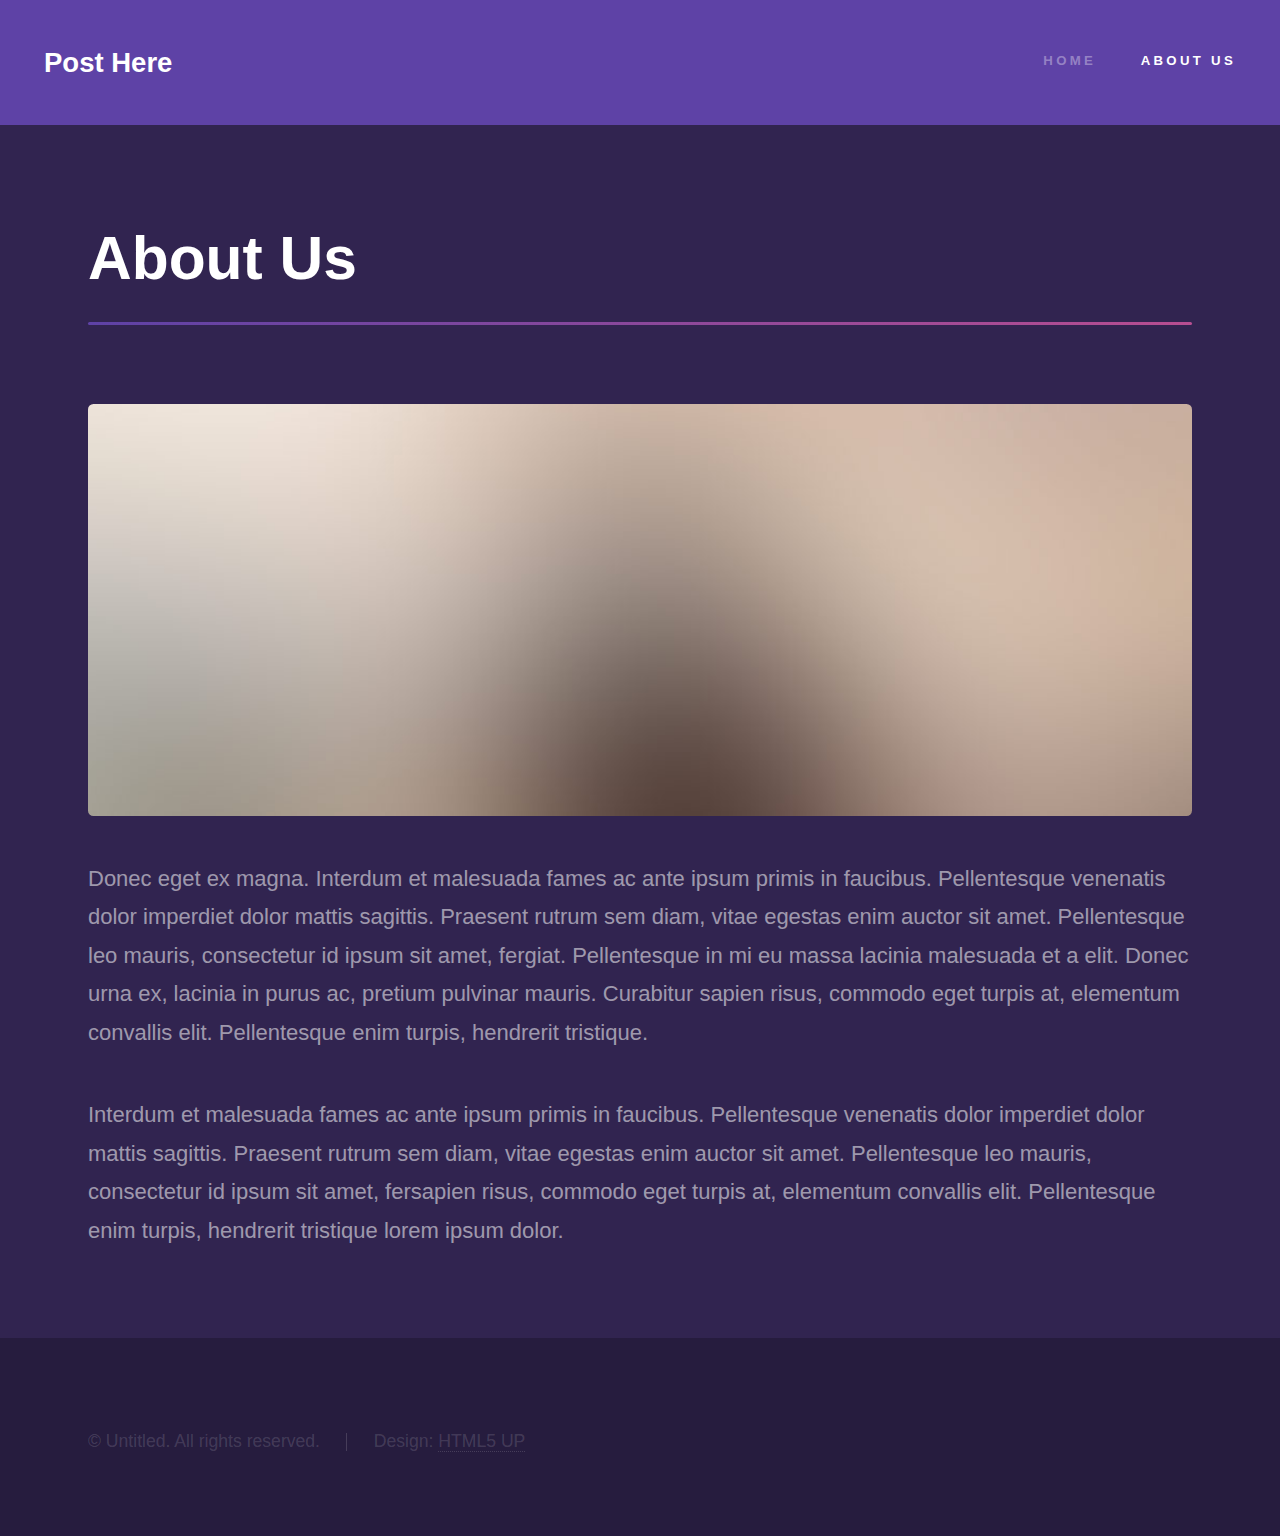
==== about.html @ d8d993b2 "scaffolded home and about pages, added correct media queries to css" ====
<!DOCTYPE HTML>
<!--
	Hyperspace by HTML5 UP
	html5up.net | @ajlkn
	Free for personal and commercial use under the CCA 3.0 license (html5up.net/license)
-->
<html>
	<head>
		<title>Post Here</title>
		<meta charset="utf-8" />
		<meta name="viewport" content="width=device-width, initial-scale=1, user-scalable=no" />
		<link rel="stylesheet" href="assets/css/main.css" />
		<noscript><link rel="stylesheet" href="assets/css/noscript.css" /></noscript>
	</head>
	<body class="is-preload">

		<!-- Header -->
			<header id="header">
				<a href="index.html" class="title">Post Here</a>
				<nav>
					<ul>
						<li><a href="index.html">Home</a></li>
						<li><a href="about.html" class="active">About Us</a></li>
						<!-- <li><a href="elements.html">Elements</a></li> -->
					</ul>
				</nav>
			</header>

		<!-- Wrapper -->
			<div id="wrapper">

				<!-- Main -->
					<section id="main" class="wrapper">
						<div class="inner">
							<h1 class="major">About Us</h1>
							<span class="image fit"><img src="images/pic04.jpg" alt="" /></span>
							<p>Donec eget ex magna. Interdum et malesuada fames ac ante ipsum primis in faucibus. Pellentesque venenatis dolor imperdiet dolor mattis sagittis. Praesent rutrum sem diam, vitae egestas enim auctor sit amet. Pellentesque leo mauris, consectetur id ipsum sit amet, fergiat. Pellentesque in mi eu massa lacinia malesuada et a elit. Donec urna ex, lacinia in purus ac, pretium pulvinar mauris. Curabitur sapien risus, commodo eget turpis at, elementum convallis elit. Pellentesque enim turpis, hendrerit tristique.</p>
							<p>Interdum et malesuada fames ac ante ipsum primis in faucibus. Pellentesque venenatis dolor imperdiet dolor mattis sagittis. Praesent rutrum sem diam, vitae egestas enim auctor sit amet. Pellentesque leo mauris, consectetur id ipsum sit amet, fersapien risus, commodo eget turpis at, elementum convallis elit. Pellentesque enim turpis, hendrerit tristique lorem ipsum dolor.</p>
						</div>
					</section>

			</div>

		<!-- Footer -->
			<footer id="footer" class="wrapper alt">
				<div class="inner">
					<ul class="menu">
						<li>&copy; Untitled. All rights reserved.</li><li>Design: <a href="http://html5up.net">HTML5 UP</a></li>
					</ul>
				</div>
			</footer>

		<!-- Scripts -->
			<script src="assets/js/jquery.min.js"></script>
			<script src="assets/js/jquery.scrollex.min.js"></script>
			<script src="assets/js/jquery.scrolly.min.js"></script>
			<script src="assets/js/browser.min.js"></script>
			<script src="assets/js/breakpoints.min.js"></script>
			<script src="assets/js/util.js"></script>
			<script src="assets/js/main.js"></script>

	</body>
</html>
---- assets/css/main.css ----
@import url(fontawesome-all.min.css);

/*
	Hyperspace by HTML5 UP
	html5up.net | @ajlkn
	Free for personal and commercial use under the CCA 3.0 license (html5up.net/license)
*/

html, body, div, span, applet, object,
iframe, h1, h2, h3, h4, h5, h6, p, blockquote,
pre, a, abbr, acronym, address, big, cite,
code, del, dfn, em, img, ins, kbd, q, s, samp,
small, strike, strong, sub, sup, tt, var, b,
u, i, center, dl, dt, dd, ol, ul, li, fieldset,
form, label, legend, table, caption, tbody,
tfoot, thead, tr, th, td, article, aside,
canvas, details, embed, figure, figcaption,
footer, header, hgroup, menu, nav, output, ruby,
section, summary, time, mark, audio, video {
	margin: 0;
	padding: 0;
	border: 0;
	font-size: 100%;
	font: inherit;
	vertical-align: baseline;}

article, aside, details, figcaption, figure,
footer, header, hgroup, menu, nav, section {
	display: block;}

body {
	line-height: 1;
}

ol, ul {
	list-style: none;
}

blockquote, q {
	quotes: none;
}

	blockquote:before, blockquote:after, q:before, q:after {
		content: '';
		content: none;
	}

table {
	border-collapse: collapse;
	border-spacing: 0;
}

body {
	-webkit-text-size-adjust: none;
}

mark {
	background-color: transparent;
	color: inherit;
}

input::-moz-focus-inner {
	border: 0;
	padding: 0;
}

input, select, textarea {
	-moz-appearance: none;
	-webkit-appearance: none;
	-ms-appearance: none;
	appearance: none;
}

/* Basic */

	@-ms-viewport {
		width: device-width;
	}

	body {
		-ms-overflow-style: scrollbar;
	}

	@media screen and (max-width: 480px) {

		html, body {
			min-width: 320px;
		}

	}

	html {
		box-sizing: border-box;
	}

	*, *:before, *:after {
		box-sizing: inherit;
	}

	body {
		background: #312450;
	}

		body.is-preload *, body.is-preload *:before, body.is-preload *:after {
			-moz-animation: none !important;
			-webkit-animation: none !important;
			-ms-animation: none !important;
			animation: none !important;
			-moz-transition: none !important;
			-webkit-transition: none !important;
			-ms-transition: none !important;
			transition: none !important;
		}

/* Type */

	body, input, select, textarea {
		color: rgba(255, 255, 255, 0.55);
		font-family: Arial, Helvetica, sans-serif;
		font-size: 16.5pt;
		font-weight: normal;
		line-height: 1.75;
	}

		@media screen and (max-width: 1000px) {

			body, input, select, textarea {
				font-size: 13pt;
			}

		}

		/* @media screen and (max-width: 1280px) {

			body, input, select, textarea {
				font-size: 12pt;
			}

		} */

		@media screen and (max-width: 500px) {

			body, input, select, textarea {
				font-size: 11pt;
			}

		}

	a {
		-moz-transition: color 0.2s ease, border-bottom-color 0.2s ease;
		-webkit-transition: color 0.2s ease, border-bottom-color 0.2s ease;
		-ms-transition: color 0.2s ease, border-bottom-color 0.2s ease;
		transition: color 0.2s ease, border-bottom-color 0.2s ease;
		border-bottom: dotted 1px rgba(255, 255, 255, 0.35);
		color: inherit;
		text-decoration: none;
	}

		a:hover {
			border-bottom-color: transparent;
			color: #ffffff;
		}

	strong, b {
		color: #ffffff;
		font-weight: bold;
	}

	em, i {
		font-style: italic;
	}

	p {
		margin: 0 0 2em 0;
	}

	h1, h2, h3, h4, h5, h6 {
		color: #ffffff;
		font-weight: bold;
		line-height: 1.5;
		margin: 0 0 0.5em 0;
	}

		h1 a, h2 a, h3 a, h4 a, h5 a, h6 a {
			color: inherit;
			text-decoration: none;
		}

	h1 {
		font-size: 2.75em;
	}

		h1.major {
			margin: 0 0 1.3em 0;
			position: relative;
			padding-bottom: 0.35em;
		}

			h1.major:after {
				background-image: -moz-linear-gradient(to right, #5e42a6, #b74e91);
				background-image: -webkit-linear-gradient(to right, #5e42a6, #b74e91);
				background-image: -ms-linear-gradient(to right, #5e42a6, #b74e91);
				background-image: linear-gradient(to right, #5e42a6, #b74e91);
				-moz-transition: max-width 0.2s ease;
				-webkit-transition: max-width 0.2s ease;
				-ms-transition: max-width 0.2s ease;
				transition: max-width 0.2s ease;
				border-radius: 0.2em;
				bottom: 0;
				content: '';
				height: 0.05em;
				position: absolute;
				right: 0;
				width: 100%;
			}

	h2 {
		font-size: 1.75em;
	}

	h3 {
		font-size: 1.1em;
	}

	h4 {
		font-size: 1em;
	}

	h5 {
		font-size: 0.8em;
	}

	h6 {
		font-size: 0.6em;
	}

	@media screen and (max-width: 736px) {

		h1 {
			font-size: 2em;
		}

		h2 {
			font-size: 1.25em;
		}

		h3 {
			font-size: 1em;
		}

		h4 {
			font-size: 0.8em;
		}

		h5 {
			font-size: 0.6em;
		}

		h6 {
			font-size: 0.6em;
		}

	}

	sub {
		font-size: 0.8em;
		position: relative;
		top: 0.5em;
	}

	sup {
		font-size: 0.8em;
		position: relative;
		top: -0.5em;
	}

	blockquote {
		border-left: solid 4px rgba(255, 255, 255, 0.15);
		font-style: italic;
		margin: 0 0 2em 0;
		padding: 0.5em 0 0.5em 2em;
	}

	code {
		background: rgba(255, 255, 255, 0.05);
		border-radius: 0.25em;
		border: solid 1px rgba(255, 255, 255, 0.15);
		font-family: "Courier New", monospace;
		font-size: 0.9em;
		margin: 0 0.25em;
		padding: 0.25em 0.65em;
	}

	pre {
		-webkit-overflow-scrolling: touch;
		font-family: "Courier New", monospace;
		font-size: 0.9em;
		margin: 0 0 2em 0;
	}

		pre code {
			display: block;
			line-height: 1.75em;
			padding: 1em 1.5em;
			overflow-x: auto;
		}

	hr {
		border: 0;
		border-bottom: solid 1px rgba(255, 255, 255, 0.15);
		margin: 2em 0;
	}

		hr.major {
			margin: 3em 0;
		}

	.align-left {
		text-align: left;
	}

	.align-center {
		text-align: center;
	}

	.align-right {
		text-align: right;
	}

/* Row */

	.row {
		display: flex;
		flex-wrap: wrap;
		box-sizing: border-box;
		align-items: stretch;
	}

		.row > * {
			box-sizing: border-box;
		}

		.row.gtr-uniform > * > :last-child {
			margin-bottom: 0;
		}

		.row.aln-left {
			justify-content: flex-start;
		}

		.row.aln-center {
			justify-content: center;
		}

		.row.aln-right {
			justify-content: flex-end;
		}

		.row.aln-top {
			align-items: flex-start;
		}

		.row.aln-middle {
			align-items: center;
		}

		.row.aln-bottom {
			align-items: flex-end;
		}

		.row > .imp {
			order: -1;
		}

		.row > .col-1 {
			width: 8.33333%;
		}

		.row > .off-1 {
			margin-left: 8.33333%;
		}

		.row > .col-2 {
			width: 16.66667%;
		}

		.row > .off-2 {
			margin-left: 16.66667%;
		}

		.row > .col-3 {
			width: 25%;
		}

		.row > .off-3 {
			margin-left: 25%;
		}

		.row > .col-4 {
			width: 33.33333%;
		}

		.row > .off-4 {
			margin-left: 33.33333%;
		}

		.row > .col-5 {
			width: 41.66667%;
		}

		.row > .off-5 {
			margin-left: 41.66667%;
		}

		.row > .col-6 {
			width: 50%;
		}

		.row > .off-6 {
			margin-left: 50%;
		}

		.row > .col-7 {
			width: 58.33333%;
		}

		.row > .off-7 {
			margin-left: 58.33333%;
		}

		.row > .col-8 {
			width: 66.66667%;
		}

		.row > .off-8 {
			margin-left: 66.66667%;
		}

		.row > .col-9 {
			width: 75%;
		}

		.row > .off-9 {
			margin-left: 75%;
		}

		.row > .col-10 {
			width: 83.33333%;
		}

		.row > .off-10 {
			margin-left: 83.33333%;
		}

		.row > .col-11 {
			width: 91.66667%;
		}

		.row > .off-11 {
			margin-left: 91.66667%;
		}

		.row > .col-12 {
			width: 100%;
		}

		.row > .off-12 {
			margin-left: 100%;
		}

		.row.gtr-0 {
			margin-top: 0;
			margin-left: 0em;
		}

			.row.gtr-0 > * {
				padding: 0 0 0 0em;
			}

			.row.gtr-0.gtr-uniform {
				margin-top: 0em;
			}

				.row.gtr-0.gtr-uniform > * {
					padding-top: 0em;
				}

		.row.gtr-25 {
			margin-top: 0;
			margin-left: -0.375em;
		}

			.row.gtr-25 > * {
				padding: 0 0 0 0.375em;
			}

			.row.gtr-25.gtr-uniform {
				margin-top: -0.375em;
			}

				.row.gtr-25.gtr-uniform > * {
					padding-top: 0.375em;
				}

		.row.gtr-50 {
			margin-top: 0;
			margin-left: -0.75em;
		}

			.row.gtr-50 > * {
				padding: 0 0 0 0.75em;
			}

			.row.gtr-50.gtr-uniform {
				margin-top: -0.75em;
			}

				.row.gtr-50.gtr-uniform > * {
					padding-top: 0.75em;
				}

		.row {
			margin-top: 0;
			margin-left: -1.5em;
		}

			.row > * {
				padding: 0 0 0 1.5em;
			}

			.row.gtr-uniform {
				margin-top: -1.5em;
			}

				.row.gtr-uniform > * {
					padding-top: 1.5em;
				}

		.row.gtr-150 {
			margin-top: 0;
			margin-left: -2.25em;
		}

			.row.gtr-150 > * {
				padding: 0 0 0 2.25em;
			}

			.row.gtr-150.gtr-uniform {
				margin-top: -2.25em;
			}

				.row.gtr-150.gtr-uniform > * {
					padding-top: 2.25em;
				}

		.row.gtr-200 {
			margin-top: 0;
			margin-left: -3em;
		}

			.row.gtr-200 > * {
				padding: 0 0 0 3em;
			}

			.row.gtr-200.gtr-uniform {
				margin-top: -3em;
			}

				.row.gtr-200.gtr-uniform > * {
					padding-top: 3em;
				}

		@media screen and (max-width: 1680px) {

			.row {
				display: flex;
				flex-wrap: wrap;
				box-sizing: border-box;
				align-items: stretch;
			}

				.row > * {
					box-sizing: border-box;
				}

				.row.gtr-uniform > * > :last-child {
					margin-bottom: 0;
				}

				.row.aln-left {
					justify-content: flex-start;
				}

				.row.aln-center {
					justify-content: center;
				}

				.row.aln-right {
					justify-content: flex-end;
				}

				.row.aln-top {
					align-items: flex-start;
				}

				.row.aln-middle {
					align-items: center;
				}

				.row.aln-bottom {
					align-items: flex-end;
				}

				.row > .imp-xlarge {
					order: -1;
				}

				.row > .col-1-xlarge {
					width: 8.33333%;
				}

				.row > .off-1-xlarge {
					margin-left: 8.33333%;
				}

				.row > .col-2-xlarge {
					width: 16.66667%;
				}

				.row > .off-2-xlarge {
					margin-left: 16.66667%;
				}

				.row > .col-3-xlarge {
					width: 25%;
				}

				.row > .off-3-xlarge {
					margin-left: 25%;
				}

				.row > .col-4-xlarge {
					width: 33.33333%;
				}

				.row > .off-4-xlarge {
					margin-left: 33.33333%;
				}

				.row > .col-5-xlarge {
					width: 41.66667%;
				}

				.row > .off-5-xlarge {
					margin-left: 41.66667%;
				}

				.row > .col-6-xlarge {
					width: 50%;
				}

				.row > .off-6-xlarge {
					margin-left: 50%;
				}

				.row > .col-7-xlarge {
					width: 58.33333%;
				}

				.row > .off-7-xlarge {
					margin-left: 58.33333%;
				}

				.row > .col-8-xlarge {
					width: 66.66667%;
				}

				.row > .off-8-xlarge {
					margin-left: 66.66667%;
				}

				.row > .col-9-xlarge {
					width: 75%;
				}

				.row > .off-9-xlarge {
					margin-left: 75%;
				}

				.row > .col-10-xlarge {
					width: 83.33333%;
				}

				.row > .off-10-xlarge {
					margin-left: 83.33333%;
				}

				.row > .col-11-xlarge {
					width: 91.66667%;
				}

				.row > .off-11-xlarge {
					margin-left: 91.66667%;
				}

				.row > .col-12-xlarge {
					width: 100%;
				}

				.row > .off-12-xlarge {
					margin-left: 100%;
				}

				.row.gtr-0 {
					margin-top: 0;
					margin-left: 0em;
				}

					.row.gtr-0 > * {
						padding: 0 0 0 0em;
					}

					.row.gtr-0.gtr-uniform {
						margin-top: 0em;
					}

						.row.gtr-0.gtr-uniform > * {
							padding-top: 0em;
						}

				.row.gtr-25 {
					margin-top: 0;
					margin-left: -0.375em;
				}

					.row.gtr-25 > * {
						padding: 0 0 0 0.375em;
					}

					.row.gtr-25.gtr-uniform {
						margin-top: -0.375em;
					}

						.row.gtr-25.gtr-uniform > * {
							padding-top: 0.375em;
						}

				.row.gtr-50 {
					margin-top: 0;
					margin-left: -0.75em;
				}

					.row.gtr-50 > * {
						padding: 0 0 0 0.75em;
					}

					.row.gtr-50.gtr-uniform {
						margin-top: -0.75em;
					}

						.row.gtr-50.gtr-uniform > * {
							padding-top: 0.75em;
						}

				.row {
					margin-top: 0;
					margin-left: -1.5em;
				}

					.row > * {
						padding: 0 0 0 1.5em;
					}

					.row.gtr-uniform {
						margin-top: -1.5em;
					}

						.row.gtr-uniform > * {
							padding-top: 1.5em;
						}

				.row.gtr-150 {
					margin-top: 0;
					margin-left: -2.25em;
				}

					.row.gtr-150 > * {
						padding: 0 0 0 2.25em;
					}

					.row.gtr-150.gtr-uniform {
						margin-top: -2.25em;
					}

						.row.gtr-150.gtr-uniform > * {
							padding-top: 2.25em;
						}

				.row.gtr-200 {
					margin-top: 0;
					margin-left: -3em;
				}

					.row.gtr-200 > * {
						padding: 0 0 0 3em;
					}

					.row.gtr-200.gtr-uniform {
						margin-top: -3em;
					}

						.row.gtr-200.gtr-uniform > * {
							padding-top: 3em;
						}

		}

		@media screen and (max-width: 1280px) {

			.row {
				display: flex;
				flex-wrap: wrap;
				box-sizing: border-box;
				align-items: stretch;
			}

				.row > * {
					box-sizing: border-box;
				}

				.row.gtr-uniform > * > :last-child {
					margin-bottom: 0;
				}

				.row.aln-left {
					justify-content: flex-start;
				}

				.row.aln-center {
					justify-content: center;
				}

				.row.aln-right {
					justify-content: flex-end;
				}

				.row.aln-top {
					align-items: flex-start;
				}

				.row.aln-middle {
					align-items: center;
				}

				.row.aln-bottom {
					align-items: flex-end;
				}

				.row > .imp-large {
					order: -1;
				}

				.row > .col-1-large {
					width: 8.33333%;
				}

				.row > .off-1-large {
					margin-left: 8.33333%;
				}

				.row > .col-2-large {
					width: 16.66667%;
				}

				.row > .off-2-large {
					margin-left: 16.66667%;
				}

				.row > .col-3-large {
					width: 25%;
				}

				.row > .off-3-large {
					margin-left: 25%;
				}

				.row > .col-4-large {
					width: 33.33333%;
				}

				.row > .off-4-large {
					margin-left: 33.33333%;
				}

				.row > .col-5-large {
					width: 41.66667%;
				}

				.row > .off-5-large {
					margin-left: 41.66667%;
				}

				.row > .col-6-large {
					width: 50%;
				}

				.row > .off-6-large {
					margin-left: 50%;
				}

				.row > .col-7-large {
					width: 58.33333%;
				}

				.row > .off-7-large {
					margin-left: 58.33333%;
				}

				.row > .col-8-large {
					width: 66.66667%;
				}

				.row > .off-8-large {
					margin-left: 66.66667%;
				}

				.row > .col-9-large {
					width: 75%;
				}

				.row > .off-9-large {
					margin-left: 75%;
				}

				.row > .col-10-large {
					width: 83.33333%;
				}

				.row > .off-10-large {
					margin-left: 83.33333%;
				}

				.row > .col-11-large {
					width: 91.66667%;
				}

				.row > .off-11-large {
					margin-left: 91.66667%;
				}

				.row > .col-12-large {
					width: 100%;
				}

				.row > .off-12-large {
					margin-left: 100%;
				}

				.row.gtr-0 {
					margin-top: 0;
					margin-left: 0em;
				}

					.row.gtr-0 > * {
						padding: 0 0 0 0em;
					}

					.row.gtr-0.gtr-uniform {
						margin-top: 0em;
					}

						.row.gtr-0.gtr-uniform > * {
							padding-top: 0em;
						}

				.row.gtr-25 {
					margin-top: 0;
					margin-left: -0.375em;
				}

					.row.gtr-25 > * {
						padding: 0 0 0 0.375em;
					}

					.row.gtr-25.gtr-uniform {
						margin-top: -0.375em;
					}

						.row.gtr-25.gtr-uniform > * {
							padding-top: 0.375em;
						}

				.row.gtr-50 {
					margin-top: 0;
					margin-left: -0.75em;
				}

					.row.gtr-50 > * {
						padding: 0 0 0 0.75em;
					}

					.row.gtr-50.gtr-uniform {
						margin-top: -0.75em;
					}

						.row.gtr-50.gtr-uniform > * {
							padding-top: 0.75em;
						}

				.row {
					margin-top: 0;
					margin-left: -1.5em;
				}

					.row > * {
						padding: 0 0 0 1.5em;
					}

					.row.gtr-uniform {
						margin-top: -1.5em;
					}

						.row.gtr-uniform > * {
							padding-top: 1.5em;
						}

				.row.gtr-150 {
					margin-top: 0;
					margin-left: -2.25em;
				}

					.row.gtr-150 > * {
						padding: 0 0 0 2.25em;
					}

					.row.gtr-150.gtr-uniform {
						margin-top: -2.25em;
					}

						.row.gtr-150.gtr-uniform > * {
							padding-top: 2.25em;
						}

				.row.gtr-200 {
					margin-top: 0;
					margin-left: -3em;
				}

					.row.gtr-200 > * {
						padding: 0 0 0 3em;
					}

					.row.gtr-200.gtr-uniform {
						margin-top: -3em;
					}

						.row.gtr-200.gtr-uniform > * {
							padding-top: 3em;
						}

		}

		@media screen and (max-width: 980px) {

			.row {
				display: flex;
				flex-wrap: wrap;
				box-sizing: border-box;
				align-items: stretch;
			}

				.row > * {
					box-sizing: border-box;
				}

				.row.gtr-uniform > * > :last-child {
					margin-bottom: 0;
				}

				.row.aln-left {
					justify-content: flex-start;
				}

				.row.aln-center {
					justify-content: center;
				}

				.row.aln-right {
					justify-content: flex-end;
				}

				.row.aln-top {
					align-items: flex-start;
				}

				.row.aln-middle {
					align-items: center;
				}

				.row.aln-bottom {
					align-items: flex-end;
				}

				.row > .imp-medium {
					order: -1;
				}

				.row > .col-1-medium {
					width: 8.33333%;
				}

				.row > .off-1-medium {
					margin-left: 8.33333%;
				}

				.row > .col-2-medium {
					width: 16.66667%;
				}

				.row > .off-2-medium {
					margin-left: 16.66667%;
				}

				.row > .col-3-medium {
					width: 25%;
				}

				.row > .off-3-medium {
					margin-left: 25%;
				}

				.row > .col-4-medium {
					width: 33.33333%;
				}

				.row > .off-4-medium {
					margin-left: 33.33333%;
				}

				.row > .col-5-medium {
					width: 41.66667%;
				}

				.row > .off-5-medium {
					margin-left: 41.66667%;
				}

				.row > .col-6-medium {
					width: 50%;
				}

				.row > .off-6-medium {
					margin-left: 50%;
				}

				.row > .col-7-medium {
					width: 58.33333%;
				}

				.row > .off-7-medium {
					margin-left: 58.33333%;
				}

				.row > .col-8-medium {
					width: 66.66667%;
				}

				.row > .off-8-medium {
					margin-left: 66.66667%;
				}

				.row > .col-9-medium {
					width: 75%;
				}

				.row > .off-9-medium {
					margin-left: 75%;
				}

				.row > .col-10-medium {
					width: 83.33333%;
				}

				.row > .off-10-medium {
					margin-left: 83.33333%;
				}

				.row > .col-11-medium {
					width: 91.66667%;
				}

				.row > .off-11-medium {
					margin-left: 91.66667%;
				}

				.row > .col-12-medium {
					width: 100%;
				}

				.row > .off-12-medium {
					margin-left: 100%;
				}

				.row.gtr-0 {
					margin-top: 0;
					margin-left: 0em;
				}

					.row.gtr-0 > * {
						padding: 0 0 0 0em;
					}

					.row.gtr-0.gtr-uniform {
						margin-top: 0em;
					}

						.row.gtr-0.gtr-uniform > * {
							padding-top: 0em;
						}

				.row.gtr-25 {
					margin-top: 0;
					margin-left: -0.375em;
				}

					.row.gtr-25 > * {
						padding: 0 0 0 0.375em;
					}

					.row.gtr-25.gtr-uniform {
						margin-top: -0.375em;
					}

						.row.gtr-25.gtr-uniform > * {
							padding-top: 0.375em;
						}

				.row.gtr-50 {
					margin-top: 0;
					margin-left: -0.75em;
				}

					.row.gtr-50 > * {
						padding: 0 0 0 0.75em;
					}

					.row.gtr-50.gtr-uniform {
						margin-top: -0.75em;
					}

						.row.gtr-50.gtr-uniform > * {
							padding-top: 0.75em;
						}

				.row {
					margin-top: 0;
					margin-left: -1.5em;
				}

					.row > * {
						padding: 0 0 0 1.5em;
					}

					.row.gtr-uniform {
						margin-top: -1.5em;
					}

						.row.gtr-uniform > * {
							padding-top: 1.5em;
						}

				.row.gtr-150 {
					margin-top: 0;
					margin-left: -2.25em;
				}

					.row.gtr-150 > * {
						padding: 0 0 0 2.25em;
					}

					.row.gtr-150.gtr-uniform {
						margin-top: -2.25em;
					}

						.row.gtr-150.gtr-uniform > * {
							padding-top: 2.25em;
						}

				.row.gtr-200 {
					margin-top: 0;
					margin-left: -3em;
				}

					.row.gtr-200 > * {
						padding: 0 0 0 3em;
					}

					.row.gtr-200.gtr-uniform {
						margin-top: -3em;
					}

						.row.gtr-200.gtr-uniform > * {
							padding-top: 3em;
						}

		}

		@media screen and (max-width: 736px) {

			.row {
				display: flex;
				flex-wrap: wrap;
				box-sizing: border-box;
				align-items: stretch;
			}

				.row > * {
					box-sizing: border-box;
				}

				.row.gtr-uniform > * > :last-child {
					margin-bottom: 0;
				}

				.row.aln-left {
					justify-content: flex-start;
				}

				.row.aln-center {
					justify-content: center;
				}

				.row.aln-right {
					justify-content: flex-end;
				}

				.row.aln-top {
					align-items: flex-start;
				}

				.row.aln-middle {
					align-items: center;
				}

				.row.aln-bottom {
					align-items: flex-end;
				}

				.row > .imp-small {
					order: -1;
				}

				.row > .col-1-small {
					width: 8.33333%;
				}

				.row > .off-1-small {
					margin-left: 8.33333%;
				}

				.row > .col-2-small {
					width: 16.66667%;
				}

				.row > .off-2-small {
					margin-left: 16.66667%;
				}

				.row > .col-3-small {
					width: 25%;
				}

				.row > .off-3-small {
					margin-left: 25%;
				}

				.row > .col-4-small {
					width: 33.33333%;
				}

				.row > .off-4-small {
					margin-left: 33.33333%;
				}

				.row > .col-5-small {
					width: 41.66667%;
				}

				.row > .off-5-small {
					margin-left: 41.66667%;
				}

				.row > .col-6-small {
					width: 50%;
				}

				.row > .off-6-small {
					margin-left: 50%;
				}

				.row > .col-7-small {
					width: 58.33333%;
				}

				.row > .off-7-small {
					margin-left: 58.33333%;
				}

				.row > .col-8-small {
					width: 66.66667%;
				}

				.row > .off-8-small {
					margin-left: 66.66667%;
				}

				.row > .col-9-small {
					width: 75%;
				}

				.row > .off-9-small {
					margin-left: 75%;
				}

				.row > .col-10-small {
					width: 83.33333%;
				}

				.row > .off-10-small {
					margin-left: 83.33333%;
				}

				.row > .col-11-small {
					width: 91.66667%;
				}

				.row > .off-11-small {
					margin-left: 91.66667%;
				}

				.row > .col-12-small {
					width: 100%;
				}

				.row > .off-12-small {
					margin-left: 100%;
				}

				.row.gtr-0 {
					margin-top: 0;
					margin-left: 0em;
				}

					.row.gtr-0 > * {
						padding: 0 0 0 0em;
					}

					.row.gtr-0.gtr-uniform {
						margin-top: 0em;
					}

						.row.gtr-0.gtr-uniform > * {
							padding-top: 0em;
						}

				.row.gtr-25 {
					margin-top: 0;
					margin-left: -0.375em;
				}

					.row.gtr-25 > * {
						padding: 0 0 0 0.375em;
					}

					.row.gtr-25.gtr-uniform {
						margin-top: -0.375em;
					}

						.row.gtr-25.gtr-uniform > * {
							padding-top: 0.375em;
						}

				.row.gtr-50 {
					margin-top: 0;
					margin-left: -0.75em;
				}

					.row.gtr-50 > * {
						padding: 0 0 0 0.75em;
					}

					.row.gtr-50.gtr-uniform {
						margin-top: -0.75em;
					}

						.row.gtr-50.gtr-uniform > * {
							padding-top: 0.75em;
						}

				.row {
					margin-top: 0;
					margin-left: -1.5em;
				}

					.row > * {
						padding: 0 0 0 1.5em;
					}

					.row.gtr-uniform {
						margin-top: -1.5em;
					}

						.row.gtr-uniform > * {
							padding-top: 1.5em;
						}

				.row.gtr-150 {
					margin-top: 0;
					margin-left: -2.25em;
				}

					.row.gtr-150 > * {
						padding: 0 0 0 2.25em;
					}

					.row.gtr-150.gtr-uniform {
						margin-top: -2.25em;
					}

						.row.gtr-150.gtr-uniform > * {
							padding-top: 2.25em;
						}

				.row.gtr-200 {
					margin-top: 0;
					margin-left: -3em;
				}

					.row.gtr-200 > * {
						padding: 0 0 0 3em;
					}

					.row.gtr-200.gtr-uniform {
						margin-top: -3em;
					}

						.row.gtr-200.gtr-uniform > * {
							padding-top: 3em;
						}

		}

		@media screen and (max-width: 480px) {

			.row {
				display: flex;
				flex-wrap: wrap;
				box-sizing: border-box;
				align-items: stretch;
			}

				.row > * {
					box-sizing: border-box;
				}

				.row.gtr-uniform > * > :last-child {
					margin-bottom: 0;
				}

				.row.aln-left {
					justify-content: flex-start;
				}

				.row.aln-center {
					justify-content: center;
				}

				.row.aln-right {
					justify-content: flex-end;
				}

				.row.aln-top {
					align-items: flex-start;
				}

				.row.aln-middle {
					align-items: center;
				}

				.row.aln-bottom {
					align-items: flex-end;
				}

				.row > .imp-xsmall {
					order: -1;
				}

				.row > .col-1-xsmall {
					width: 8.33333%;
				}

				.row > .off-1-xsmall {
					margin-left: 8.33333%;
				}

				.row > .col-2-xsmall {
					width: 16.66667%;
				}

				.row > .off-2-xsmall {
					margin-left: 16.66667%;
				}

				.row > .col-3-xsmall {
					width: 25%;
				}

				.row > .off-3-xsmall {
					margin-left: 25%;
				}

				.row > .col-4-xsmall {
					width: 33.33333%;
				}

				.row > .off-4-xsmall {
					margin-left: 33.33333%;
				}

				.row > .col-5-xsmall {
					width: 41.66667%;
				}

				.row > .off-5-xsmall {
					margin-left: 41.66667%;
				}

				.row > .col-6-xsmall {
					width: 50%;
				}

				.row > .off-6-xsmall {
					margin-left: 50%;
				}

				.row > .col-7-xsmall {
					width: 58.33333%;
				}

				.row > .off-7-xsmall {
					margin-left: 58.33333%;
				}

				.row > .col-8-xsmall {
					width: 66.66667%;
				}

				.row > .off-8-xsmall {
					margin-left: 66.66667%;
				}

				.row > .col-9-xsmall {
					width: 75%;
				}

				.row > .off-9-xsmall {
					margin-left: 75%;
				}

				.row > .col-10-xsmall {
					width: 83.33333%;
				}

				.row > .off-10-xsmall {
					margin-left: 83.33333%;
				}

				.row > .col-11-xsmall {
					width: 91.66667%;
				}

				.row > .off-11-xsmall {
					margin-left: 91.66667%;
				}

				.row > .col-12-xsmall {
					width: 100%;
				}

				.row > .off-12-xsmall {
					margin-left: 100%;
				}

				.row.gtr-0 {
					margin-top: 0;
					margin-left: 0em;
				}

					.row.gtr-0 > * {
						padding: 0 0 0 0em;
					}

					.row.gtr-0.gtr-uniform {
						margin-top: 0em;
					}

						.row.gtr-0.gtr-uniform > * {
							padding-top: 0em;
						}

				.row.gtr-25 {
					margin-top: 0;
					margin-left: -0.375em;
				}

					.row.gtr-25 > * {
						padding: 0 0 0 0.375em;
					}

					.row.gtr-25.gtr-uniform {
						margin-top: -0.375em;
					}

						.row.gtr-25.gtr-uniform > * {
							padding-top: 0.375em;
						}

				.row.gtr-50 {
					margin-top: 0;
					margin-left: -0.75em;
				}

					.row.gtr-50 > * {
						padding: 0 0 0 0.75em;
					}

					.row.gtr-50.gtr-uniform {
						margin-top: -0.75em;
					}

						.row.gtr-50.gtr-uniform > * {
							padding-top: 0.75em;
						}

				.row {
					margin-top: 0;
					margin-left: -1.5em;
				}

					.row > * {
						padding: 0 0 0 1.5em;
					}

					.row.gtr-uniform {
						margin-top: -1.5em;
					}

						.row.gtr-uniform > * {
							padding-top: 1.5em;
						}

				.row.gtr-150 {
					margin-top: 0;
					margin-left: -2.25em;
				}

					.row.gtr-150 > * {
						padding: 0 0 0 2.25em;
					}

					.row.gtr-150.gtr-uniform {
						margin-top: -2.25em;
					}

						.row.gtr-150.gtr-uniform > * {
							padding-top: 2.25em;
						}

				.row.gtr-200 {
					margin-top: 0;
					margin-left: -3em;
				}

					.row.gtr-200 > * {
						padding: 0 0 0 3em;
					}

					.row.gtr-200.gtr-uniform {
						margin-top: -3em;
					}

						.row.gtr-200.gtr-uniform > * {
							padding-top: 3em;
						}

		}

/* Box */

	.box {
		border-radius: 0.25em;
		border: solid 1px rgba(255, 255, 255, 0.15);
		margin-bottom: 2em;
		padding: 1.5em;
	}

		.box > :last-child,
		.box > :last-child > :last-child,
		.box > :last-child > :last-child > :last-child {
			margin-bottom: 0;
		}

		.box.alt {
			border: 0;
			border-radius: 0;
			padding: 0;
		}

/* Button */

	input[type="submit"],
	input[type="reset"],
	input[type="button"],
	button,
	.button {
		-moz-appearance: none;
		-webkit-appearance: none;
		-ms-appearance: none;
		appearance: none;
		-moz-transition: border-color 0.2s ease;
		-webkit-transition: border-color 0.2s ease;
		-ms-transition: border-color 0.2s ease;
		transition: border-color 0.2s ease;
		background-color: transparent;
		border: solid 1px !important;
		border-color: rgba(255, 255, 255, 0.15) !important;
		border-radius: 3em;
		color: #ffffff !important;
		cursor: pointer;
		display: inline-block;
		font-size: 0.6em;
		font-weight: bold;
		height: calc(4.75em + 2px);
		letter-spacing: 0.25em;
		line-height: 4.75em;
		outline: 0;
		padding: 0 3.75em;
		position: relative;
		text-align: center;
		text-decoration: none;
		text-transform: uppercase;
		white-space: nowrap;
	}

		input[type="submit"]:after,
		input[type="reset"]:after,
		input[type="button"]:after,
		button:after,
		.button:after {
			-moz-transform: scale(0.25);
			-webkit-transform: scale(0.25);
			-ms-transform: scale(0.25);
			transform: scale(0.25);
			pointer-events: none;
			-moz-transition: opacity 0.2s ease, -moz-transform 0.2s ease;
			-webkit-transition: opacity 0.2s ease, -webkit-transform 0.2s ease;
			-ms-transition: opacity 0.2s ease, -ms-transform 0.2s ease;
			transition: opacity 0.2s ease, transform 0.2s ease;
			background: #ffffff;
			border-radius: 3em;
			content: '';
			height: 100%;
			left: 0;
			opacity: 0;
			position: absolute;
			top: 0;
			width: 100%;
		}

		input[type="submit"].icon:before,
		input[type="reset"].icon:before,
		input[type="button"].icon:before,
		button.icon:before,
		.button.icon:before {
			margin-right: 0.75em;
		}

		input[type="submit"].fit,
		input[type="reset"].fit,
		input[type="button"].fit,
		button.fit,
		.button.fit {
			width: 100%;
		}

		input[type="submit"].small,
		input[type="reset"].small,
		input[type="button"].small,
		button.small,
		.button.small {
			font-size: 0.4em;
		}

		input[type="submit"].large,
		input[type="reset"].large,
		input[type="button"].large,
		button.large,
		.button.large {
			font-size: 0.8em;
		}

		input[type="submit"].primary,
		input[type="reset"].primary,
		input[type="button"].primary,
		button.primary,
		.button.primary {
			background-color: #ffffff;
			color: #312450 !important;
		}

			input[type="submit"].primary:after,
			input[type="reset"].primary:after,
			input[type="button"].primary:after,
			button.primary:after,
			.button.primary:after {
				display: none;
			}

		input[type="submit"].disabled, input[type="submit"]:disabled,
		input[type="reset"].disabled,
		input[type="reset"]:disabled,
		input[type="button"].disabled,
		input[type="button"]:disabled,
		button.disabled,
		button:disabled,
		.button.disabled,
		.button:disabled {
			cursor: default;
			opacity: 0.5;
			pointer-events: none;
		}

		input[type="submit"]:hover,
		input[type="reset"]:hover,
		input[type="button"]:hover,
		button:hover,
		.button:hover {
			border-color: rgba(255, 255, 255, 0.55) !important;
		}

			input[type="submit"]:hover:after,
			input[type="reset"]:hover:after,
			input[type="button"]:hover:after,
			button:hover:after,
			.button:hover:after {
				opacity: 0.05;
				-moz-transform: scale(1);
				-webkit-transform: scale(1);
				-ms-transform: scale(1);
				transform: scale(1);
			}

			input[type="submit"]:hover:active,
			input[type="reset"]:hover:active,
			input[type="button"]:hover:active,
			button:hover:active,
			.button:hover:active {
				border-color: #ffffff !important;
			}

				input[type="submit"]:hover:active:after,
				input[type="reset"]:hover:active:after,
				input[type="button"]:hover:active:after,
				button:hover:active:after,
				.button:hover:active:after {
					opacity: 0.1;
				}

/* Features */

	.features {
		display: -moz-flex;
		display: -webkit-flex;
		display: -ms-flex;
		display: flex;
		-moz-flex-wrap: wrap;
		-webkit-flex-wrap: wrap;
		-ms-flex-wrap: wrap;
		flex-wrap: wrap;
		border-radius: 0.25em;
		border: solid 1px rgba(255, 255, 255, 0.15);
		background: rgba(255, 255, 255, 0.05);
		margin: 0 0 2em 0;
	}

		.features section {
			padding: 3.5em 3em 1em 7em ;
			width: 50%;
			border-top: solid 1px rgba(255, 255, 255, 0.15);
			position: relative;
		}

			.features section:nth-child(-n + 2) {
				border-top-width: 0;
			}

			.features section:nth-child(2n) {
				border-left: solid 1px rgba(255, 255, 255, 0.15);
			}

			.features section .icon {
				-moz-transition: opacity 0.5s ease, -moz-transform 0.5s ease;
				-webkit-transition: opacity 0.5s ease, -webkit-transform 0.5s ease;
				-ms-transition: opacity 0.5s ease, -ms-transform 0.5s ease;
				transition: opacity 0.5s ease, transform 0.5s ease;
				-moz-transition-delay: 1s;
				-webkit-transition-delay: 1s;
				-ms-transition-delay: 1s;
				transition-delay: 1s;
				-moz-transform: scale(1);
				-webkit-transform: scale(1);
				-ms-transform: scale(1);
				transform: scale(1);
				position: absolute;
				left: 3em;
				top: 3em;
				opacity: 1;
			}

			.features section:nth-child(1) .icon {
				-moz-transition-delay: 0.15s;
				-webkit-transition-delay: 0.15s;
				-ms-transition-delay: 0.15s;
				transition-delay: 0.15s;
			}

			.features section:nth-child(2) .icon {
				-moz-transition-delay: 0.3s;
				-webkit-transition-delay: 0.3s;
				-ms-transition-delay: 0.3s;
				transition-delay: 0.3s;
			}

			.features section:nth-child(3) .icon {
				-moz-transition-delay: 0.45s;
				-webkit-transition-delay: 0.45s;
				-ms-transition-delay: 0.45s;
				transition-delay: 0.45s;
			}

			.features section:nth-child(4) .icon {
				-moz-transition-delay: 0.6s;
				-webkit-transition-delay: 0.6s;
				-ms-transition-delay: 0.6s;
				transition-delay: 0.6s;
			}

			.features section:nth-child(5) .icon {
				-moz-transition-delay: 0.75s;
				-webkit-transition-delay: 0.75s;
				-ms-transition-delay: 0.75s;
				transition-delay: 0.75s;
			}

			.features section:nth-child(6) .icon {
				-moz-transition-delay: 0.9s;
				-webkit-transition-delay: 0.9s;
				-ms-transition-delay: 0.9s;
				transition-delay: 0.9s;
			}

			.features section:nth-child(7) .icon {
				-moz-transition-delay: 1.05s;
				-webkit-transition-delay: 1.05s;
				-ms-transition-delay: 1.05s;
				transition-delay: 1.05s;
			}

			.features section:nth-child(8) .icon {
				-moz-transition-delay: 1.2s;
				-webkit-transition-delay: 1.2s;
				-ms-transition-delay: 1.2s;
				transition-delay: 1.2s;
			}

			.features section:nth-child(9) .icon {
				-moz-transition-delay: 1.35s;
				-webkit-transition-delay: 1.35s;
				-ms-transition-delay: 1.35s;
				transition-delay: 1.35s;
			}

			.features section:nth-child(10) .icon {
				-moz-transition-delay: 1.5s;
				-webkit-transition-delay: 1.5s;
				-ms-transition-delay: 1.5s;
				transition-delay: 1.5s;
			}

			.features section:nth-child(11) .icon {
				-moz-transition-delay: 1.65s;
				-webkit-transition-delay: 1.65s;
				-ms-transition-delay: 1.65s;
				transition-delay: 1.65s;
			}

			.features section:nth-child(12) .icon {
				-moz-transition-delay: 1.8s;
				-webkit-transition-delay: 1.8s;
				-ms-transition-delay: 1.8s;
				transition-delay: 1.8s;
			}

			.features section:nth-child(13) .icon {
				-moz-transition-delay: 1.95s;
				-webkit-transition-delay: 1.95s;
				-ms-transition-delay: 1.95s;
				transition-delay: 1.95s;
			}

			.features section:nth-child(14) .icon {
				-moz-transition-delay: 2.1s;
				-webkit-transition-delay: 2.1s;
				-ms-transition-delay: 2.1s;
				transition-delay: 2.1s;
			}

			.features section:nth-child(15) .icon {
				-moz-transition-delay: 2.25s;
				-webkit-transition-delay: 2.25s;
				-ms-transition-delay: 2.25s;
				transition-delay: 2.25s;
			}

			.features section:nth-child(16) .icon {
				-moz-transition-delay: 2.4s;
				-webkit-transition-delay: 2.4s;
				-ms-transition-delay: 2.4s;
				transition-delay: 2.4s;
			}

			.features section:nth-child(17) .icon {
				-moz-transition-delay: 2.55s;
				-webkit-transition-delay: 2.55s;
				-ms-transition-delay: 2.55s;
				transition-delay: 2.55s;
			}

			.features section:nth-child(18) .icon {
				-moz-transition-delay: 2.7s;
				-webkit-transition-delay: 2.7s;
				-ms-transition-delay: 2.7s;
				transition-delay: 2.7s;
			}

			.features section:nth-child(19) .icon {
				-moz-transition-delay: 2.85s;
				-webkit-transition-delay: 2.85s;
				-ms-transition-delay: 2.85s;
				transition-delay: 2.85s;
			}

			.features section:nth-child(20) .icon {
				-moz-transition-delay: 3s;
				-webkit-transition-delay: 3s;
				-ms-transition-delay: 3s;
				transition-delay: 3s;
			}

		.features.inactive section .icon {
			-moz-transform: scale(0.5);
			-webkit-transform: scale(0.5);
			-ms-transform: scale(0.5);
			transform: scale(0.5);
			opacity: 0;
		}

		@media screen and (max-width: 980px) {

			.features {
				display: block;
			}

				.features section {
					border-top-width: 1px !important;
					border-left-width: 0 !important;
					width: 100%;
				}

					.features section:first-child {
						border-top-width: 0 !important;
					}

		}

		@media screen and (max-width: 736px) {

			.features section {
				padding: 2.5em 1.5em 0.1em 5.5em ;
			}

				.features section .icon {
					left: 1.5em;
					top: 2em;
				}

		}

		@media screen and (max-width: 480px) {

			.features section {
				padding: 2em 1.5em 0.1em 1.5em ;
			}

				.features section .icon {
					left: 0;
					position: relative;
					top: 0;
				}

		}

/* Form */

	form {
		margin: 0 0 2em 0;
	}

		form > :last-child {
			margin-bottom: 0;
		}

		form > .fields {
			display: -moz-flex;
			display: -webkit-flex;
			display: -ms-flex;
			display: flex;
			-moz-flex-wrap: wrap;
			-webkit-flex-wrap: wrap;
			-ms-flex-wrap: wrap;
			flex-wrap: wrap;
			width: calc(100% + 3em);
			margin: -1.5em 0 2em -1.5em;
		}

			form > .fields > .field {
				-moz-flex-grow: 0;
				-webkit-flex-grow: 0;
				-ms-flex-grow: 0;
				flex-grow: 0;
				-moz-flex-shrink: 0;
				-webkit-flex-shrink: 0;
				-ms-flex-shrink: 0;
				flex-shrink: 0;
				padding: 1.5em 0 0 1.5em;
				width: calc(100% - 1.5em);
			}

				form > .fields > .field.half {
					width: calc(50% - 0.75em);
				}

				form > .fields > .field.third {
					width: calc(100%/3 - 0.5em);
				}

				form > .fields > .field.quarter {
					width: calc(25% - 0.375em);
				}

		@media screen and (max-width: 480px) {

			form > .fields {
				width: calc(100% + 3em);
				margin: -1.5em 0 2em -1.5em;
			}

				form > .fields > .field {
					padding: 1.5em 0 0 1.5em;
					width: calc(100% - 1.5em);
				}

					form > .fields > .field.half {
						width: calc(100% - 1.5em);
					}

					form > .fields > .field.third {
						width: calc(100% - 1.5em);
					}

					form > .fields > .field.quarter {
						width: calc(100% - 1.5em);
					}

		}

	label {
		color: #ffffff;
		font-weight: bold;
		line-height: 1.5;
		margin: 0 0 0.7em 0;
		display: block;
		font-size: 1.1em;
	}

	input[type="text"],
	input[type="password"],
	input[type="email"],
	input[type="tel"],
	select,
	textarea {
		-moz-appearance: none;
		-webkit-appearance: none;
		-ms-appearance: none;
		appearance: none;
		background: rgba(255, 255, 255, 0.05);
		border-radius: 0.25em;
		border: none;
		border: solid 1px rgba(255, 255, 255, 0.15);
		color: inherit;
		display: block;
		outline: 0;
		padding: 0 1em;
		text-decoration: none;
		width: 100%;
	}

		input[type="text"]:invalid,
		input[type="password"]:invalid,
		input[type="email"]:invalid,
		input[type="tel"]:invalid,
		select:invalid,
		textarea:invalid {
			box-shadow: none;
		}

		input[type="text"]:focus,
		input[type="password"]:focus,
		input[type="email"]:focus,
		input[type="tel"]:focus,
		select:focus,
		textarea:focus {
			border-color: #ffffff;
			box-shadow: 0 0 0 1px #ffffff;
		}

	select {
		background-image: url("data:image/svg+xml;charset=utf8,%3Csvg xmlns='http://www.w3.org/2000/svg' width='40' height='40' preserveAspectRatio='none' viewBox='0 0 40 40'%3E%3Cpath d='M9.4,12.3l10.4,10.4l10.4-10.4c0.2-0.2,0.5-0.4,0.9-0.4c0.3,0,0.6,0.1,0.9,0.4l3.3,3.3c0.2,0.2,0.4,0.5,0.4,0.9 c0,0.4-0.1,0.6-0.4,0.9L20.7,31.9c-0.2,0.2-0.5,0.4-0.9,0.4c-0.3,0-0.6-0.1-0.9-0.4L4.3,17.3c-0.2-0.2-0.4-0.5-0.4-0.9 c0-0.4,0.1-0.6,0.4-0.9l3.3-3.3c0.2-0.2,0.5-0.4,0.9-0.4S9.1,12.1,9.4,12.3z' fill='rgba(255, 255, 255, 0.15)' /%3E%3C/svg%3E");
		background-size: 1.25rem;
		background-repeat: no-repeat;
		background-position: calc(100% - 1rem) center;
		height: 2.75em;
		padding-right: 2.75em;
		text-overflow: ellipsis;
	}

		select option {
			color: #ffffff;
			background: #312450;
		}

		select:focus::-ms-value {
			background-color: transparent;
		}

		select::-ms-expand {
			display: none;
		}

	input[type="text"],
	input[type="password"],
	input[type="email"],
	select {
		height: 2.75em;
	}

	textarea {
		padding: 0.75em 1em;
	}

		body.is-ie textarea {
			min-height: 10em;
		}

	input[type="checkbox"],
	input[type="radio"] {
		-moz-appearance: none;
		-webkit-appearance: none;
		-ms-appearance: none;
		appearance: none;
		display: block;
		float: left;
		margin-right: -2em;
		opacity: 0;
		width: 1em;
		z-index: -1;
	}

		input[type="checkbox"] + label,
		input[type="radio"] + label {
			text-decoration: none;
			color: rgba(255, 255, 255, 0.55);
			cursor: pointer;
			display: inline-block;
			font-size: 1em;
			font-weight: normal;
			padding-left: 2.4em;
			padding-right: 0.75em;
			position: relative;
		}

			input[type="checkbox"] + label:before,
			input[type="radio"] + label:before {
				-moz-osx-font-smoothing: grayscale;
				-webkit-font-smoothing: antialiased;
				display: inline-block;
				font-style: normal;
				font-variant: normal;
				text-rendering: auto;
				line-height: 1;
				text-transform: none !important;
				font-family: 'Font Awesome 5 Free';
				font-weight: 900;
			}

			input[type="checkbox"] + label:before,
			input[type="radio"] + label:before {
				background: rgba(255, 255, 255, 0.05);
				border-radius: 0.25em;
				border: solid 1px rgba(255, 255, 255, 0.15);
				content: '';
				display: inline-block;
				font-size: 0.8em;
				height: 2.0625em;
				left: 0;
				line-height: 2.0625em;
				position: absolute;
				text-align: center;
				top: 0;
				width: 2.0625em;
			}

		input[type="checkbox"]:checked + label:before,
		input[type="radio"]:checked + label:before {
			background: #ffffff;
			border-color: #ffffff;
			color: #b74e91;
			content: '\f00c';
		}

		input[type="checkbox"]:focus + label:before,
		input[type="radio"]:focus + label:before {
			border-color: #ffffff;
			box-shadow: 0 0 0 1px #ffffff;
		}

	input[type="checkbox"] + label:before {
		border-radius: 0.25em;
	}

	input[type="radio"] + label:before {
		border-radius: 100%;
	}

	::-webkit-input-placeholder {
		color: rgba(255, 255, 255, 0.35) !important;
		opacity: 1.0;
	}

	:-moz-placeholder {
		color: rgba(255, 255, 255, 0.35) !important;
		opacity: 1.0;
	}

	::-moz-placeholder {
		color: rgba(255, 255, 255, 0.35) !important;
		opacity: 1.0;
	}

	:-ms-input-placeholder {
		color: rgba(255, 255, 255, 0.35) !important;
		opacity: 1.0;
	}

/* Icon */

	.icon {
		text-decoration: none;
		border-bottom: none;
		position: relative;
	}

		.icon:before {
			-moz-osx-font-smoothing: grayscale;
			-webkit-font-smoothing: antialiased;
			display: inline-block;
			font-style: normal;
			font-variant: normal;
			text-rendering: auto;
			line-height: 1;
			text-transform: none !important;
			font-family: 'Font Awesome 5 Free';
			font-weight: 400;
		}

		.icon > .label {
			display: none;
		}

		.icon:before {
			line-height: inherit;
		}

		.icon.solid:before {
			font-weight: 900;
		}

		.icon.brands:before {
			font-family: 'Font Awesome 5 Brands';
		}

		.icon.major {
			width: 2.5em;
			height: 2.5em;
			display: block;
			background: #ffffff;
			border-radius: 100%;
			color: #312450;
			text-align: center;
			line-height: 2.5em;
			margin: 0 0 1.3em 0;
		}

			.icon.major:before {
				font-size: 1.25em;
			}

				.wrapper.style1 .icon.major:before {
					color: #5e42a6;
				}

				.wrapper.style1-alt .icon.major:before {
					color: #493382;
				}

				.wrapper.style2 .icon.major:before {
					color: #5052b5;
				}

				.wrapper.style2-alt .icon.major:before {
					color: #3e4094;
				}

				.wrapper.style3 .icon.major:before {
					color: #b74e91;
				}

				.wrapper.style3-alt .icon.major:before {
					color: #953d75;
				}

/* Image */

	.image {
		border-radius: 0.25em;
		border: 0;
		display: inline-block;
		position: relative;
	}

		.image img {
			border-radius: 0.25em;
			display: block;
		}

		.image.left, .image.right {
			max-width: 40%;
		}

			.image.left img, .image.right img {
				width: 100%;
			}

		.image.left {
			float: left;
			margin: 0 1.5em 1em 0;
			top: 0.25em;
		}

		.image.right {
			float: right;
			margin: 0 0 1em 1.5em;
			top: 0.25em;
		}

		.image.fit {
			display: block;
			margin: 0 0 2em 0;
			width: 100%;
		}

			.image.fit img {
				width: 100%;
			}

		.image.main {
			display: block;
			margin: 0 0 3em 0;
			width: 100%;
		}

			.image.main img {
				width: 100%;
			}

/* List */

	ol {
		list-style: decimal;
		margin: 0 0 2em 0;
		padding-left: 1.25em;
	}

		ol li {
			padding-left: 0.25em;
		}

	ul {
		list-style: disc;
		margin: 0 0 2em 0;
		padding-left: 1em;
	}

		ul li {
			padding-left: 0.5em;
		}

		ul.alt {
			list-style: none;
			padding-left: 0;
		}

			ul.alt li {
				border-top: solid 1px rgba(255, 255, 255, 0.15);
				padding: 0.5em 0;
			}

				ul.alt li:first-child {
					border-top: 0;
					padding-top: 0;
				}

	dl {
		margin: 0 0 2em 0;
	}

		dl dt {
			display: block;
			font-weight: bold;
			margin: 0 0 1em 0;
		}

		dl dd {
			margin-left: 2em;
		}

/* Actions */

	ul.actions {
		display: -moz-flex;
		display: -webkit-flex;
		display: -ms-flex;
		display: flex;
		cursor: default;
		list-style: none;
		margin-left: -1em;
		padding-left: 0;
	}

		ul.actions li {
			padding: 0 0 0 1em;
			vertical-align: middle;
		}

		ul.actions.special {
			-moz-justify-content: center;
			-webkit-justify-content: center;
			-ms-justify-content: center;
			justify-content: center;
			width: 100%;
			margin-left: 0;
		}

			ul.actions.special li:first-child {
				padding-left: 0;
			}

		ul.actions.stacked {
			-moz-flex-direction: column;
			-webkit-flex-direction: column;
			-ms-flex-direction: column;
			flex-direction: column;
			margin-left: 0;
		}

			ul.actions.stacked li {
				padding: 1.3em 0 0 0;
			}

				ul.actions.stacked li:first-child {
					padding-top: 0;
				}

		ul.actions.fit {
			width: calc(100% + 1em);
		}

			ul.actions.fit li {
				-moz-flex-grow: 1;
				-webkit-flex-grow: 1;
				-ms-flex-grow: 1;
				flex-grow: 1;
				-moz-flex-shrink: 1;
				-webkit-flex-shrink: 1;
				-ms-flex-shrink: 1;
				flex-shrink: 1;
				width: 100%;
			}

				ul.actions.fit li > * {
					width: 100%;
				}

			ul.actions.fit.stacked {
				width: 100%;
			}

		@media screen and (max-width: 480px) {

			ul.actions:not(.fixed) {
				-moz-flex-direction: column;
				-webkit-flex-direction: column;
				-ms-flex-direction: column;
				flex-direction: column;
				margin-left: 0;
				width: 100% !important;
			}

				ul.actions:not(.fixed) li {
					-moz-flex-grow: 1;
					-webkit-flex-grow: 1;
					-ms-flex-grow: 1;
					flex-grow: 1;
					-moz-flex-shrink: 1;
					-webkit-flex-shrink: 1;
					-ms-flex-shrink: 1;
					flex-shrink: 1;
					padding: 1em 0 0 0;
					text-align: center;
					width: 100%;
				}

					ul.actions:not(.fixed) li > * {
						width: 100%;
					}

					ul.actions:not(.fixed) li:first-child {
						padding-top: 0;
					}

					ul.actions:not(.fixed) li input[type="submit"],
					ul.actions:not(.fixed) li input[type="reset"],
					ul.actions:not(.fixed) li input[type="button"],
					ul.actions:not(.fixed) li button,
					ul.actions:not(.fixed) li .button {
						width: 100%;
					}

						ul.actions:not(.fixed) li input[type="submit"].icon:before,
						ul.actions:not(.fixed) li input[type="reset"].icon:before,
						ul.actions:not(.fixed) li input[type="button"].icon:before,
						ul.actions:not(.fixed) li button.icon:before,
						ul.actions:not(.fixed) li .button.icon:before {
							margin-left: -0.5rem;
						}

		}

/* Contact */

	ul.contact {
		list-style: none;
		padding: 0;
	}

		ul.contact > li {
			padding: 0;
			margin: 1.5em 0 0 0;
		}

			ul.contact > li:first-child {
				margin-top: 0;
			}

/* Icons */

	ul.icons {
		cursor: default;
		list-style: none;
		padding-left: 0;
	}

		ul.icons li {
			display: inline-block;
			padding: 0 0.75em 0 0;
		}

			ul.icons li:last-child {
				padding-right: 0;
			}

			ul.icons li > a, ul.icons li > span {
				border: 0;
			}

				ul.icons li > a .label, ul.icons li > span .label {
					display: none;
				}

/* Menu */

	ul.menu {
		list-style: none;
		padding: 0;
	}

		ul.menu > li {
			border-left: solid 1px rgba(255, 255, 255, 0.15);
			display: inline-block;
			line-height: 1;
			margin-left: 1.5em;
			padding: 0 0 0 1.5em;
		}

			ul.menu > li:first-child {
				border-left: 0;
				margin: 0;
				padding-left: 0;
			}

		@media screen and (max-width: 480px) {

			ul.menu > li {
				border-left: 0;
				display: block;
				line-height: inherit;
				margin: 0.5em 0 0 0;
				padding-left: 0;
			}

		}

/* Section/Article */

	section.special, article.special {
		text-align: center;
	}

	header p {
		color: rgba(255, 255, 255, 0.35);
		position: relative;
		margin: 0 0 1.5em 0;
	}

	header h2 + p {
		font-size: 1.25em;
		margin-top: -1em;
		line-height: 1.5em;
	}

	header h3 + p {
		font-size: 1.1em;
		margin-top: -0.8em;
		line-height: 1.5em;
	}

	header h4 + p,
	header h5 + p,
	header h6 + p {
		font-size: 0.9em;
		margin-top: -0.6em;
		line-height: 1.5em;
	}

/* Split */

	.split {
		display: -moz-flex;
		display: -webkit-flex;
		display: -ms-flex;
		display: flex;
	}

		.split > * {
			width: calc(50% - 2.5em);
		}

		.split > :nth-child(2n - 1) {
			padding-right: 2.5em;
			border-right: solid 1px rgba(255, 255, 255, 0.15);
		}

		.split > :nth-child(2n) {
			padding-left: 2.5em;
		}

		.split.style1 > :nth-child(2n - 1) {
			width: calc(66.66666% - 2.5em);
		}

		.split.style1 > :nth-child(2n) {
			width: calc(33.33333% - 2.5em);
		}

		@media screen and (max-width: 1680px) {

			.split > * {
				width: calc(50% - 2em);
			}

			.split > :nth-child(2n - 1) {
				padding-right: 2em;
			}

			.split > :nth-child(2n) {
				padding-left: 2em;
			}

			.split.style1 > :nth-child(2n - 1) {
				width: calc(66.66666% - 2em);
			}

			.split.style1 > :nth-child(2n) {
				width: calc(33.33333% - 2em);
			}

		}

		@media screen and (max-width: 980px) {

			.split {
				display: block;
			}

				.split > * {
					border-top: solid 1px rgba(255, 255, 255, 0.15);
					margin: 4em 0 0 0;
					padding: 4em 0 0 0;
					width: 100% !important;
				}

				.split > :nth-child(2n - 1) {
					border-right: 0;
					padding-right: 0;
				}

				.split > :nth-child(2n) {
					padding-left: 0;
				}

				.split > :first-child {
					border-top: 0;
					margin-top: 0;
					padding-top: 0;
				}

		}

		@media screen and (max-width: 736px) {

			.split > * {
				margin: 3em 0 0 0;
				padding: 3em 0 0 0;
			}

		}

/* Spotlights */

	.spotlights > section {
		display: -moz-flex;
		display: -webkit-flex;
		display: -ms-flex;
		display: flex;
		-moz-flex-direction: row;
		-webkit-flex-direction: row;
		-ms-flex-direction: row;
		flex-direction: row;
		min-height: 22.5em;
	}

		body.is-ie .spotlights > section {
			min-height: 0;
		}

		.spotlights > section > .image {
			background-position: center center;
			background-size: cover;
			border-radius: 0;
			display: block;
			position: relative;
			width: 25em;
		}

			.spotlights > section > .image img {
				border-radius: 0;
				display: block;
			}

			.spotlights > section > .image:before {
				-moz-transition: opacity 1s ease;
				-webkit-transition: opacity 1s ease;
				-ms-transition: opacity 1s ease;
				transition: opacity 1s ease;
				background: rgba(49, 36, 80, 0.9);
				content: '';
				display: block;
				height: 100%;
				left: 0;
				opacity: 0;
				position: absolute;
				top: 0;
				width: 100%;
			}

		.spotlights > section > .content {
			padding: 4em 5em 2em 5em ;
			display: -moz-flex;
			display: -webkit-flex;
			display: -ms-flex;
			display: flex;
			-moz-flex-direction: column;
			-webkit-flex-direction: column;
			-ms-flex-direction: column;
			flex-direction: column;
			-moz-justify-content: center;
			-webkit-justify-content: center;
			-ms-justify-content: center;
			justify-content: center;
			width: 50em;
			-ms-flex: 1;
		}

			.spotlights > section > .content > .inner {
				-moz-transform: translateX(0) translateY(0);
				-webkit-transform: translateX(0) translateY(0);
				-ms-transform: translateX(0) translateY(0);
				transform: translateX(0) translateY(0);
				-moz-transition: opacity 1s ease, -moz-transform 1s ease;
				-webkit-transition: opacity 1s ease, -webkit-transform 1s ease;
				-ms-transition: opacity 1s ease, -ms-transform 1s ease;
				transition: opacity 1s ease, transform 1s ease;
				opacity: 1;
			}

		.spotlights > section:nth-child(2) {
			background-color: rgba(0, 0, 0, 0.05);
		}

		.spotlights > section:nth-child(3) {
			background-color: rgba(0, 0, 0, 0.1);
		}

		.spotlights > section.inactive > .image:before,
		body.is-preload .spotlights > section > .image:before {
			opacity: 1;
		}

		.spotlights > section.inactive > .content > .inner,
		body.is-preload .spotlights > section > .content > .inner {
			-moz-transform: translateX(-1em);
			-webkit-transform: translateX(-1em);
			-ms-transform: translateX(-1em);
			transform: translateX(-1em);
			opacity: 0;
		}

		@media screen and (max-width: 1680px) {

			.spotlights > section > .content {
				padding: 4em 4em 2em 4em ;
			}

		}

		@media screen and (max-width: 980px) {

			.spotlights > section {
				display: block;
			}

				.spotlights > section > .image {
					width: 100%;
					height: 50vh;
				}

				.spotlights > section > .content {
					width: 100%;
				}

				.spotlights > section.inactive > .content > .inner,
				body.is-preload .spotlights > section > .content > .inner {
					-moz-transform: translateY(1em);
					-webkit-transform: translateY(1em);
					-ms-transform: translateY(1em);
					transform: translateY(1em);
				}

		}

		@media screen and (max-width: 736px) {

			.spotlights > section > .image {
				height: 50vh;
				min-height: 15em;
			}

			.spotlights > section > .content {
				padding: 3em 2em 1em 2em ;
			}

		}

/* Table */

	.table-wrapper {
		-webkit-overflow-scrolling: touch;
		overflow-x: auto;
	}

	table {
		margin: 0 0 2em 0;
		width: 100%;
	}

		table tbody tr {
			border: solid 1px rgba(255, 255, 255, 0.15);
			border-left: 0;
			border-right: 0;
		}

			table tbody tr:nth-child(2n + 1) {
				background-color: rgba(255, 255, 255, 0.05);
			}

		table td {
			padding: 0.75em 0.75em;
		}

		table th {
			color: #ffffff;
			font-size: 1em;
			font-weight: bold;
			padding: 0 0.75em 0.75em 0.75em;
			text-align: left;
		}

		table thead {
			border-bottom: solid 2px rgba(255, 255, 255, 0.15);
		}

		table tfoot {
			border-top: solid 2px rgba(255, 255, 255, 0.15);
		}

		table.alt {
			border-collapse: separate;
		}

			table.alt tbody tr td {
				border: solid 1px rgba(255, 255, 255, 0.15);
				border-left-width: 0;
				border-top-width: 0;
			}

				table.alt tbody tr td:first-child {
					border-left-width: 1px;
				}

			table.alt tbody tr:first-child td {
				border-top-width: 1px;
			}

			table.alt thead {
				border-bottom: 0;
			}

			table.alt tfoot {
				border-top: 0;
			}

/* Wrapper */

	.wrapper {
		position: relative;
	}

		.wrapper > .inner {
			padding: 5em 5em 3em 5em ;
			max-width: 100%;
			width: 75em;
		}

			@media screen and (max-width: 1680px) {

				.wrapper > .inner {
					padding: 4em 4em 2em 4em ;
				}

			}

			@media screen and (max-width: 1280px) {

				.wrapper > .inner {
					width: 100%;
				}

			}

			@media screen and (max-width: 736px) {

				.wrapper > .inner {
					padding: 3em 2em 1em 2em ;
				}

			}

		.wrapper.alt {
			background-color: #261c3e;
		}

		.wrapper.style1 {
			background-color: #5e42a6;
		}

		.wrapper.style1-alt {
			background-color: #493382;
		}

		.wrapper.style2 {
			background-color: #5052b5;
		}

		.wrapper.style2-alt {
			background-color: #3e4094;
		}

		.wrapper.style3 {
			background-color: #b74e91;
		}

		.wrapper.style3-alt {
			background-color: #953d75;
		}

		.wrapper.fullscreen {
			display: -moz-flex;
			display: -webkit-flex;
			display: -ms-flex;
			display: flex;
			-moz-flex-direction: column;
			-webkit-flex-direction: column;
			-ms-flex-direction: column;
			flex-direction: column;
			-moz-justify-content: center;
			-webkit-justify-content: center;
			-ms-justify-content: center;
			justify-content: center;
			min-height: 100vh;
		}

			body.is-ie .wrapper.fullscreen {
				height: 100vh;
			}

			@media screen and (max-width: 1280px) {

				.wrapper.fullscreen {
					min-height: calc(100vh - 2.5em);
				}

					body.is-ie .wrapper.fullscreen {
						height: calc(100vh - 2.5em);
					}

			}

			@media screen and (max-width: 736px) {

				.wrapper.fullscreen {
					padding: 2em 0;
					min-height: 0;
				}

					body.is-ie .wrapper.fullscreen {
						height: auto;
					}

			}

		.wrapper.fade-up > .inner {
			-moz-transform: translateY(0);
			-webkit-transform: translateY(0);
			-ms-transform: translateY(0);
			transform: translateY(0);
			-moz-transition: opacity 1s ease, -moz-transform 1s ease;
			-webkit-transition: opacity 1s ease, -webkit-transform 1s ease;
			-ms-transition: opacity 1s ease, -ms-transform 1s ease;
			transition: opacity 1s ease, transform 1s ease;
			opacity: 1.0;
		}

		.wrapper.fade-up.inactive > .inner,
		body.is-preload .wrapper.fade-up > .inner {
			opacity: 0;
			-moz-transform: translateY(1em);
			-webkit-transform: translateY(1em);
			-ms-transform: translateY(1em);
			transform: translateY(1em);
		}

		.wrapper.fade-down > .inner {
			-moz-transform: translateY(0);
			-webkit-transform: translateY(0);
			-ms-transform: translateY(0);
			transform: translateY(0);
			-moz-transition: opacity 1s ease, -moz-transform 1s ease;
			-webkit-transition: opacity 1s ease, -webkit-transform 1s ease;
			-ms-transition: opacity 1s ease, -ms-transform 1s ease;
			transition: opacity 1s ease, transform 1s ease;
			opacity: 1.0;
		}

		.wrapper.fade-down.inactive > .inner,
		body.is-preload .wrapper.fade-down > .inner {
			opacity: 0;
			-moz-transform: translateY(-1em);
			-webkit-transform: translateY(-1em);
			-ms-transform: translateY(-1em);
			transform: translateY(-1em);
		}

		.wrapper.fade > .inner {
			-moz-transition: opacity 1s ease;
			-webkit-transition: opacity 1s ease;
			-ms-transition: opacity 1s ease;
			transition: opacity 1s ease;
			opacity: 1.0;
		}

		.wrapper.fade.inactive > .inner,
		body.is-preload .wrapper.fade > .inner {
			opacity: 0;
		}

/* Header */

	#header {
		display: -moz-flex;
		display: -webkit-flex;
		display: -ms-flex;
		display: flex;
		background-color: #5e42a6;
		cursor: default;
		padding: 1.75em 2em;
	}

		#header > .title {
			border: 0;
			color: #ffffff;
			display: block;
			font-size: 1.25em;
			font-weight: bold;
		}

		#header > nav {
			-moz-flex: 1;
			-webkit-flex: 1;
			-ms-flex: 1;
			flex: 1;
			text-align: right;
		}

			#header > nav > ul {
				margin: 0;
				padding: 0;
			}

				#header > nav > ul > li {
					display: inline-block;
					margin-left: 1.75em;
					padding: 0;
					vertical-align: middle;
				}

					#header > nav > ul > li:first-child {
						margin-left: 0;
					}

					#header > nav > ul > li a {
						border: 0;
						color: rgba(255, 255, 255, 0.35);
						display: inline-block;
						font-size: 0.6em;
						font-weight: bold;
						letter-spacing: 0.25em;
						text-transform: uppercase;
					}

						#header > nav > ul > li a:hover {
							color: rgba(255, 255, 255, 0.55);
						}

						#header > nav > ul > li a.active {
							color: #ffffff;
						}

		@media screen and (max-width: 736px) {

			#header {
				padding: 1em 2em;
			}

		}

		@media screen and (max-width: 480px) {

			#header {
				display: block;
				padding: 0 2em;
				text-align: left;
			}

				#header .title {
					font-size: 1.25em;
					padding: 1em 0;
				}

				#header > nav {
					border-top: solid 1px rgba(255, 255, 255, 0.15);
					text-align: inherit;
				}

					#header > nav > ul > li {
						margin-left: 1.5em;
					}

						#header > nav > ul > li a {
							height: 6em;
							line-height: 6em;
						}

		}

/* Wrapper (main) */

	#sidebar + #wrapper {
		margin-left: 18em;
	}

		@media screen and (max-width: 1280px) {

			#sidebar + #wrapper {
				margin-left: 0;
				padding-top: 3.5em;
			}

		}

		@media screen and (max-width: 736px) {

			#sidebar + #wrapper {
				padding-top: 0;
			}

		}

	#header + #wrapper > .wrapper > .inner {
		margin: 0 auto;
	}

/* Footer */

	#sidebar + #wrapper + #footer {
		margin-left: 18em;
	}

		@media screen and (max-width: 1280px) {

			#sidebar + #wrapper + #footer {
				margin-left: 0;
			}

		}

	#footer > .inner a {
		border-bottom-color: rgba(255, 255, 255, 0.15);
	}

		#footer > .inner a:hover {
			border-bottom-color: transparent;
		}

	#footer > .inner .menu {
		font-size: 0.8em;
		color: rgba(255, 255, 255, 0.15);
	}

	#header + #wrapper + #footer > .inner {
		margin: 0 auto;
	}

/* Sidebar */

	#sidebar {
		padding: 2.5em 2.5em 0.5em 2.5em ;
		background: #312450;
		cursor: default;
		height: 100vh;
		left: 0;
		overflow-x: hidden;
		overflow-y: auto;
		position: fixed;
		text-align: right;
		top: 0;
		width: 18em;
		z-index: 10000;
	}

		#sidebar > .inner {
			display: -moz-flex;
			display: -webkit-flex;
			display: -ms-flex;
			display: flex;
			-moz-flex-direction: column;
			-webkit-flex-direction: column;
			-ms-flex-direction: column;
			flex-direction: column;
			-moz-justify-content: center;
			-webkit-justify-content: center;
			-ms-justify-content: center;
			justify-content: center;
			-moz-transform: translateY(0);
			-webkit-transform: translateY(0);
			-ms-transform: translateY(0);
			transform: translateY(0);
			-moz-transition: opacity 1s ease;
			-webkit-transition: opacity 1s ease;
			-ms-transition: opacity 1s ease;
			transition: opacity 1s ease;
			min-height: 100%;
			opacity: 1;
			width: 100%;
		}

			body.is-ie #sidebar > .inner {
				height: 100%;
			}

		#sidebar nav > ul {
			list-style: none;
			padding: 0;
		}

			#sidebar nav > ul > li {
				-moz-transform: translateY(0);
				-webkit-transform: translateY(0);
				-ms-transform: translateY(0);
				transform: translateY(0);
				-moz-transition: opacity 0.15s ease, -moz-transform 0.75s ease;
				-webkit-transition: opacity 0.15s ease, -webkit-transform 0.75s ease;
				-ms-transition: opacity 0.15s ease, -ms-transform 0.75s ease;
				transition: opacity 0.15s ease, transform 0.75s ease;
				margin: 1.5em 0 0 0;
				opacity: 1;
				padding: 0;
				position: relative;
			}

				#sidebar nav > ul > li:first-child {
					margin: 0;
				}

				#sidebar nav > ul > li:nth-child(1) {
					-moz-transition-delay: 0.45s;
					-webkit-transition-delay: 0.45s;
					-ms-transition-delay: 0.45s;
					transition-delay: 0.45s;
				}

				#sidebar nav > ul > li:nth-child(2) {
					-moz-transition-delay: 0.65s;
					-webkit-transition-delay: 0.65s;
					-ms-transition-delay: 0.65s;
					transition-delay: 0.65s;
				}

				#sidebar nav > ul > li:nth-child(3) {
					-moz-transition-delay: 0.85s;
					-webkit-transition-delay: 0.85s;
					-ms-transition-delay: 0.85s;
					transition-delay: 0.85s;
				}

				#sidebar nav > ul > li:nth-child(4) {
					-moz-transition-delay: 1.05s;
					-webkit-transition-delay: 1.05s;
					-ms-transition-delay: 1.05s;
					transition-delay: 1.05s;
				}

				#sidebar nav > ul > li:nth-child(5) {
					-moz-transition-delay: 1.25s;
					-webkit-transition-delay: 1.25s;
					-ms-transition-delay: 1.25s;
					transition-delay: 1.25s;
				}

				#sidebar nav > ul > li:nth-child(6) {
					-moz-transition-delay: 1.45s;
					-webkit-transition-delay: 1.45s;
					-ms-transition-delay: 1.45s;
					transition-delay: 1.45s;
				}

				#sidebar nav > ul > li:nth-child(7) {
					-moz-transition-delay: 1.65s;
					-webkit-transition-delay: 1.65s;
					-ms-transition-delay: 1.65s;
					transition-delay: 1.65s;
				}

				#sidebar nav > ul > li:nth-child(8) {
					-moz-transition-delay: 1.85s;
					-webkit-transition-delay: 1.85s;
					-ms-transition-delay: 1.85s;
					transition-delay: 1.85s;
				}

				#sidebar nav > ul > li:nth-child(9) {
					-moz-transition-delay: 2.05s;
					-webkit-transition-delay: 2.05s;
					-ms-transition-delay: 2.05s;
					transition-delay: 2.05s;
				}

				#sidebar nav > ul > li:nth-child(10) {
					-moz-transition-delay: 2.25s;
					-webkit-transition-delay: 2.25s;
					-ms-transition-delay: 2.25s;
					transition-delay: 2.25s;
				}

				#sidebar nav > ul > li:nth-child(11) {
					-moz-transition-delay: 2.45s;
					-webkit-transition-delay: 2.45s;
					-ms-transition-delay: 2.45s;
					transition-delay: 2.45s;
				}

				#sidebar nav > ul > li:nth-child(12) {
					-moz-transition-delay: 2.65s;
					-webkit-transition-delay: 2.65s;
					-ms-transition-delay: 2.65s;
					transition-delay: 2.65s;
				}

				#sidebar nav > ul > li:nth-child(13) {
					-moz-transition-delay: 2.85s;
					-webkit-transition-delay: 2.85s;
					-ms-transition-delay: 2.85s;
					transition-delay: 2.85s;
				}

				#sidebar nav > ul > li:nth-child(14) {
					-moz-transition-delay: 3.05s;
					-webkit-transition-delay: 3.05s;
					-ms-transition-delay: 3.05s;
					transition-delay: 3.05s;
				}

				#sidebar nav > ul > li:nth-child(15) {
					-moz-transition-delay: 3.25s;
					-webkit-transition-delay: 3.25s;
					-ms-transition-delay: 3.25s;
					transition-delay: 3.25s;
				}

				#sidebar nav > ul > li:nth-child(16) {
					-moz-transition-delay: 3.45s;
					-webkit-transition-delay: 3.45s;
					-ms-transition-delay: 3.45s;
					transition-delay: 3.45s;
				}

				#sidebar nav > ul > li:nth-child(17) {
					-moz-transition-delay: 3.65s;
					-webkit-transition-delay: 3.65s;
					-ms-transition-delay: 3.65s;
					transition-delay: 3.65s;
				}

				#sidebar nav > ul > li:nth-child(18) {
					-moz-transition-delay: 3.85s;
					-webkit-transition-delay: 3.85s;
					-ms-transition-delay: 3.85s;
					transition-delay: 3.85s;
				}

				#sidebar nav > ul > li:nth-child(19) {
					-moz-transition-delay: 4.05s;
					-webkit-transition-delay: 4.05s;
					-ms-transition-delay: 4.05s;
					transition-delay: 4.05s;
				}

				#sidebar nav > ul > li:nth-child(20) {
					-moz-transition-delay: 4.25s;
					-webkit-transition-delay: 4.25s;
					-ms-transition-delay: 4.25s;
					transition-delay: 4.25s;
				}

		#sidebar nav a {
			-moz-transition: color 0.2s ease;
			-webkit-transition: color 0.2s ease;
			-ms-transition: color 0.2s ease;
			transition: color 0.2s ease;
			border: 0;
			color: rgba(255, 255, 255, 0.35);
			display: block;
			font-size: 0.6em;
			font-weight: bold;
			letter-spacing: 0.25em;
			line-height: 1.75;
			outline: 0;
			padding: 1.35em 0;
			position: relative;
			text-decoration: none;
			text-transform: uppercase;
		}

			#sidebar nav a:before, #sidebar nav a:after {
				border-radius: 0.2em;
				bottom: 0;
				content: '';
				height: 0.2em;
				position: absolute;
				right: 0;
				width: 100%;
			}

			#sidebar nav a:before {
				background: #3c2c62;
			}

			#sidebar nav a:after {
				background-image: -moz-linear-gradient(to right, #5e42a6, #b74e91);
				background-image: -webkit-linear-gradient(to right, #5e42a6, #b74e91);
				background-image: -ms-linear-gradient(to right, #5e42a6, #b74e91);
				background-image: linear-gradient(to right, #5e42a6, #b74e91);
				-moz-transition: max-width 0.2s ease;
				-webkit-transition: max-width 0.2s ease;
				-ms-transition: max-width 0.2s ease;
				transition: max-width 0.2s ease;
				max-width: 0;
			}

			#sidebar nav a:hover {
				color: rgba(255, 255, 255, 0.55);
			}

			#sidebar nav a.active {
				color: #ffffff;
			}

				#sidebar nav a.active:after {
					max-width: 100%;
				}

		body.is-preload #sidebar > .inner {
			opacity: 0;
		}

		body.is-preload #sidebar nav ul li {
			-moz-transform: translateY(2em);
			-webkit-transform: translateY(2em);
			-ms-transform: translateY(2em);
			transform: translateY(2em);
			opacity: 0;
		}

		@media screen and (max-width: 1280px) {

			#sidebar {
				height: 3.5em;
				left: 0;
				line-height: 3.5em;
				overflow: hidden;
				padding: 0;
				text-align: center;
				top: 0;
				width: 100%;
			}

				#sidebar > .inner {
					-moz-flex-direction: row;
					-webkit-flex-direction: row;
					-ms-flex-direction: row;
					flex-direction: row;
					-moz-align-items: -moz-stretch;
					-webkit-align-items: -webkit-stretch;
					-ms-align-items: -ms-stretch;
					align-items: stretch;
					height: inherit;
					line-height: inherit;
				}

				#sidebar nav {
					height: inherit;
					line-height: inherit;
				}

					#sidebar nav ul {
						display: -moz-flex;
						display: -webkit-flex;
						display: -ms-flex;
						display: flex;
						height: inherit;
						line-height: inherit;
						margin: 0;
					}

						#sidebar nav ul li {
							display: block;
							height: inherit;
							line-height: inherit;
							margin: 0 0 0 2em;
							padding: 0;
						}

					#sidebar nav a {
						height: inherit;
						line-height: inherit;
						padding: 0;
					}

						#sidebar nav a:after {
							background-image: none;
							background-color: #b74e91;
						}

		}

		@media screen and (max-width: 736px) {

			#sidebar {
				display: none;
			}

		}

/* Intro */

	#intro {
		background-attachment: fixed;
		background-image: url("images/intro.svg");
		background-position: top right;
		background-repeat: no-repeat;
		background-size: 100% 100%;
	}

		#intro p {
			font-size: 1.25em;
		}

			@media screen and (max-width: 980px) {

				#intro p br {
					display: none;
				}

			}

			@media screen and (max-width: 736px) {

				#intro p {
					font-size: 1em;
				}

			}

		@media screen and (max-width: 1280px) {

			#intro {
				background-attachment: scroll;
			}

		}
---- assets/css/noscript.css ----
/*
	Hyperspace by HTML5 UP
	html5up.net | @ajlkn
	Free for personal and commercial use under the CCA 3.0 license (html5up.net/license)
*/

/* Spotlights */

	.spotlights > section > .image:before {
		opacity: 0 !important;
	}

	.spotlights > section > .content > .inner {
		-moz-transform: none !important;
		-webkit-transform: none !important;
		-ms-transform: none !important;
		transform: none !important;
		opacity: 1 !important;
	}

/* Wrapper */

	.wrapper > .inner {
		opacity: 1 !important;
		-moz-transform: none !important;
		-webkit-transform: none !important;
		-ms-transform: none !important;
		transform: none !important;
	}

/* Sidebar */

	#sidebar > .inner {
		opacity: 1 !important;
	}

	#sidebar nav > ul > li {
		-moz-transform: none !important;
		-webkit-transform: none !important;
		-ms-transform: none !important;
		transform: none !important;
		opacity: 1 !important;
	}
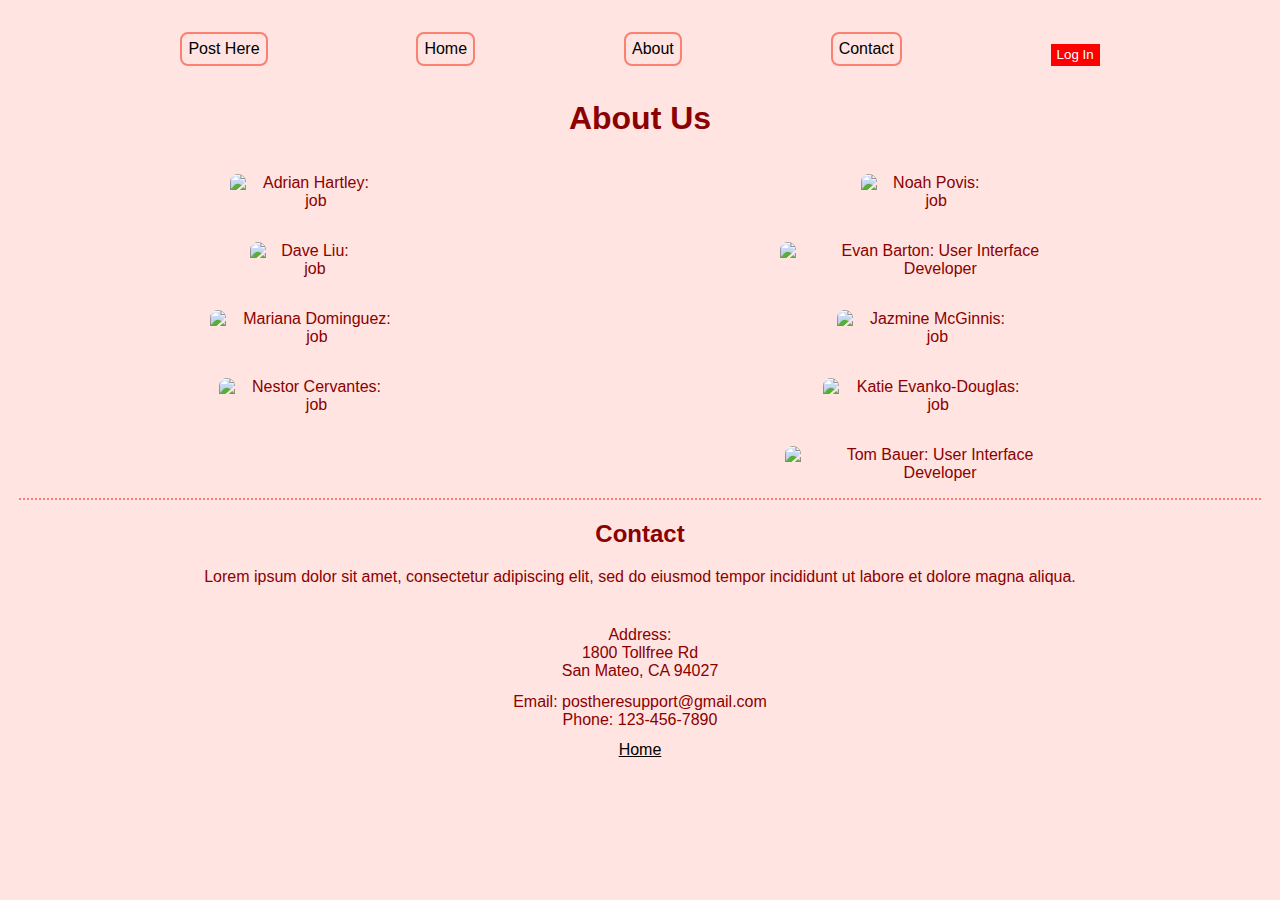
==== commit ae60baf6: "added login button, tweaked landing and about pages" ====
--- a/about.html
+++ b/about.html
@@ -1,63 +1,55 @@
-<!DOCTYPE HTML>
-<!--
-	Hyperspace by HTML5 UP
-	html5up.net | @ajlkn
-	Free for personal and commercial use under the CCA 3.0 license (html5up.net/license)
--->
+<!DOCTYPE html>
 <html>
-	<head>
-		<title>Post Here</title>
+    <head>
+        <title>Post Here</title>
 		<meta charset="utf-8" />
 		<meta name="viewport" content="width=device-width, initial-scale=1, user-scalable=no" />
-		<link rel="stylesheet" href="assets/css/main.css" />
+		<link rel="stylesheet" href="index.css" />
 		<noscript><link rel="stylesheet" href="assets/css/noscript.css" /></noscript>
-	</head>
-	<body class="is-preload">
+    </head>
+<body>
+    <header>
+        <nav>
+            <a href='index.html' class = 'title'>Post Here</a>
+            <a href='index.html'>Home</a>
+            <a href='#about2'>About</a>
+            <a href='#contact'>Contact</a>
+            <button onclick="document.location='about.html'">Log In</button>
+        </nav>
+    </header>
+    <section id='about2'>
+        <h1>About Us</h1>
+            <div class = 'bigContainer'>
+                <div class = 'container1'>
+                    <p><img src='https://ca.slack-edge.com/ESZCHB482-W012X6ZHN2D-10ae51fdcd40-512'>Adrian Hartley: job</p>
+                    <p><img src='https://ca.slack-edge.com/ESZCHB482-W012K5UR96X-38724a739faf-512'>Dave Liu: job</p>
+                    <p><img src ='https://ca.slack-edge.com/ESZCHB482-W012H6MQSS1-3e3a00d49ce2-512'>Mariana Dominguez: job</p>
+                    <p><img src ='https://ca.slack-edge.com/ESZCHB482-W0149M0HSF6-d4dd9f2a08df-512'>Nestor Cervantes: job</p>
+                </div>
+                <div class = 'container2'>
+                    <p><img src ='https://ca.slack-edge.com/ESZCHB482-W0138Q41H08-a1e8db060a13-512'>Noah Povis: job </p>
+                    <p><img src ='https://ca.slack-edge.com/ESZCHB482-W015HR76WLW-f0bd72e6ea09-512'>Evan Barton: User Interface Developer </p>
+                    <p><img src ='https://ca.slack-edge.com/ESZCHB482-W0138Q6EX96-1263cd79281e-512'>Jazmine McGinnis: job </p>
+                    <p><img src ='https://ca.slack-edge.com/ESZCHB482-W012QNXJ7TN-f94d090f604f-512'>Katie Evanko-Douglas: job </p>
+                    <p><img src = 'https://ca.slack-edge.com/ESZCHB482-W015P694SUV-84c590ba765c-512'>Tom Bauer: User Interface Developer</p>
+                </div>
+            </div>
+    </section>
+    <section id='contact'>
+        <h2>Contact</h2>
+        <p>Lorem ipsum dolor sit amet, consectetur adipiscing elit, sed do eiusmod tempor incididunt ut labore et dolore magna aliqua.</p>
+        <ul>
+            <li><ul>Address: 
+                <li>1800 Tollfree Rd</li>
+                <li>San Mateo, CA 94027</li>
+                </ul></li>
+            <li>Email: postheresupport@gmail.com</li>
+            <li>Phone: 123-456-7890</li>
+        </ul>
+    </section>
+    <footer>
+        <a href='index.html'>Home</a>
+    </footer>
 
-		<!-- Header -->
-			<header id="header">
-				<a href="index.html" class="title">Post Here</a>
-				<nav>
-					<ul>
-						<li><a href="index.html">Home</a></li>
-						<li><a href="about.html" class="active">About Us</a></li>
-						<!-- <li><a href="elements.html">Elements</a></li> -->
-					</ul>
-				</nav>
-			</header>
-
-		<!-- Wrapper -->
-			<div id="wrapper">
-
-				<!-- Main -->
-					<section id="main" class="wrapper">
-						<div class="inner">
-							<h1 class="major">About Us</h1>
-							<span class="image fit"><img src="images/pic04.jpg" alt="" /></span>
-							<p>Donec eget ex magna. Interdum et malesuada fames ac ante ipsum primis in faucibus. Pellentesque venenatis dolor imperdiet dolor mattis sagittis. Praesent rutrum sem diam, vitae egestas enim auctor sit amet. Pellentesque leo mauris, consectetur id ipsum sit amet, fergiat. Pellentesque in mi eu massa lacinia malesuada et a elit. Donec urna ex, lacinia in purus ac, pretium pulvinar mauris. Curabitur sapien risus, commodo eget turpis at, elementum convallis elit. Pellentesque enim turpis, hendrerit tristique.</p>
-							<p>Interdum et malesuada fames ac ante ipsum primis in faucibus. Pellentesque venenatis dolor imperdiet dolor mattis sagittis. Praesent rutrum sem diam, vitae egestas enim auctor sit amet. Pellentesque leo mauris, consectetur id ipsum sit amet, fersapien risus, commodo eget turpis at, elementum convallis elit. Pellentesque enim turpis, hendrerit tristique lorem ipsum dolor.</p>
-						</div>
-					</section>
-
-			</div>
-
-		<!-- Footer -->
-			<footer id="footer" class="wrapper alt">
-				<div class="inner">
-					<ul class="menu">
-						<li>&copy; Untitled. All rights reserved.</li><li>Design: <a href="http://html5up.net">HTML5 UP</a></li>
-					</ul>
-				</div>
-			</footer>
-
-		<!-- Scripts -->
-			<script src="assets/js/jquery.min.js"></script>
-			<script src="assets/js/jquery.scrollex.min.js"></script>
-			<script src="assets/js/jquery.scrolly.min.js"></script>
-			<script src="assets/js/browser.min.js"></script>
-			<script src="assets/js/breakpoints.min.js"></script>
-			<script src="assets/js/util.js"></script>
-			<script src="assets/js/main.js"></script>
-
-	</body>
+</body>
 </html>--- a/index.css
+++ b/index.css
@@ -0,0 +1,140 @@
+html, body, div, span, applet, object, iframe, blockquote, pre,
+a, abbr, acronym, address, big, cite, code,
+del, dfn, em, img, ins, kbd, q, s, samp,
+small, strike, strong, sub, sup, tt, var,
+b, u, i, center,
+dl, dt, dd, ol, ul, li,
+fieldset, form, label, legend,
+table, caption, tbody, tfoot, thead, tr, th, td,
+article, aside, canvas, details, embed, 
+figure, figcaption, footer, header, hgroup, 
+menu, nav, output, ruby, section, summary,
+time, mark, audio, video {
+	margin: 0;
+	padding: 0;
+	border: 0;
+	font-size: 100%;
+	font: inherit;
+	vertical-align: baseline;
+}
+
+
+html{
+    scroll-behavior: smooth;
+}
+
+/* body */
+body{
+    color: darkred;
+    background-color: mistyrose;
+    font-family: Helvetica;
+    text-align: center;
+    margin:1%;
+    padding:.5%;
+}
+
+/* header and a tags */
+header nav{
+    display: flex;
+    justify-content: space-evenly;
+    padding:1%;
+}
+
+a{
+    color: black;
+    border: 2px solid salmon;
+    border-radius: 8px;
+    padding:0.5%;
+    text-decoration: none;
+}
+
+a:hover{
+    background-color: gainsboro;
+    transition: .3s;
+}
+
+button{
+    background-color: red;
+    border: none;
+    color:white;
+    margin-top:1%;
+    font-family: arial;
+}
+
+#home{
+    border-bottom: 2px dotted salmon;
+}
+
+#about{
+    margin-bottom: 2%;
+}
+
+#contact{
+    border-top: 2px dotted salmon;
+}
+/* images */
+
+img{
+    border-radius:8px;
+}
+
+/* contact */
+
+ul{
+    padding:1%;
+    list-style: none;
+}
+
+/* about page */
+
+#about2 img{
+    margin-right: 5%;
+    max-width: 35%;
+}
+
+#about2 p{
+    display: flex;
+    justify-content: start;
+}
+
+.bigContainer{
+    display: flex;
+    justify-content: space-around;
+}
+
+.container1, .container2{
+    display: flex;
+    flex-direction: column;
+    align-items: center;
+}
+
+footer a{
+    border:none;
+    text-decoration-line: underline;
+}
+
+@media (max-width:500px){
+    header nav{
+        display: flex;
+        flex-direction:column ; 
+        align-items: center;
+    }
+    a{
+        width: 20%;
+        border: none;
+        border: 2px solid salmon;
+        margin:.5%;
+    }
+    img{
+        max-width: 100%;
+    }
+    .bigContainer{
+        display: flex;
+        flex-direction: column;
+    }
+
+    button{
+        padding:1%;
+        width:20%;
+    }
+}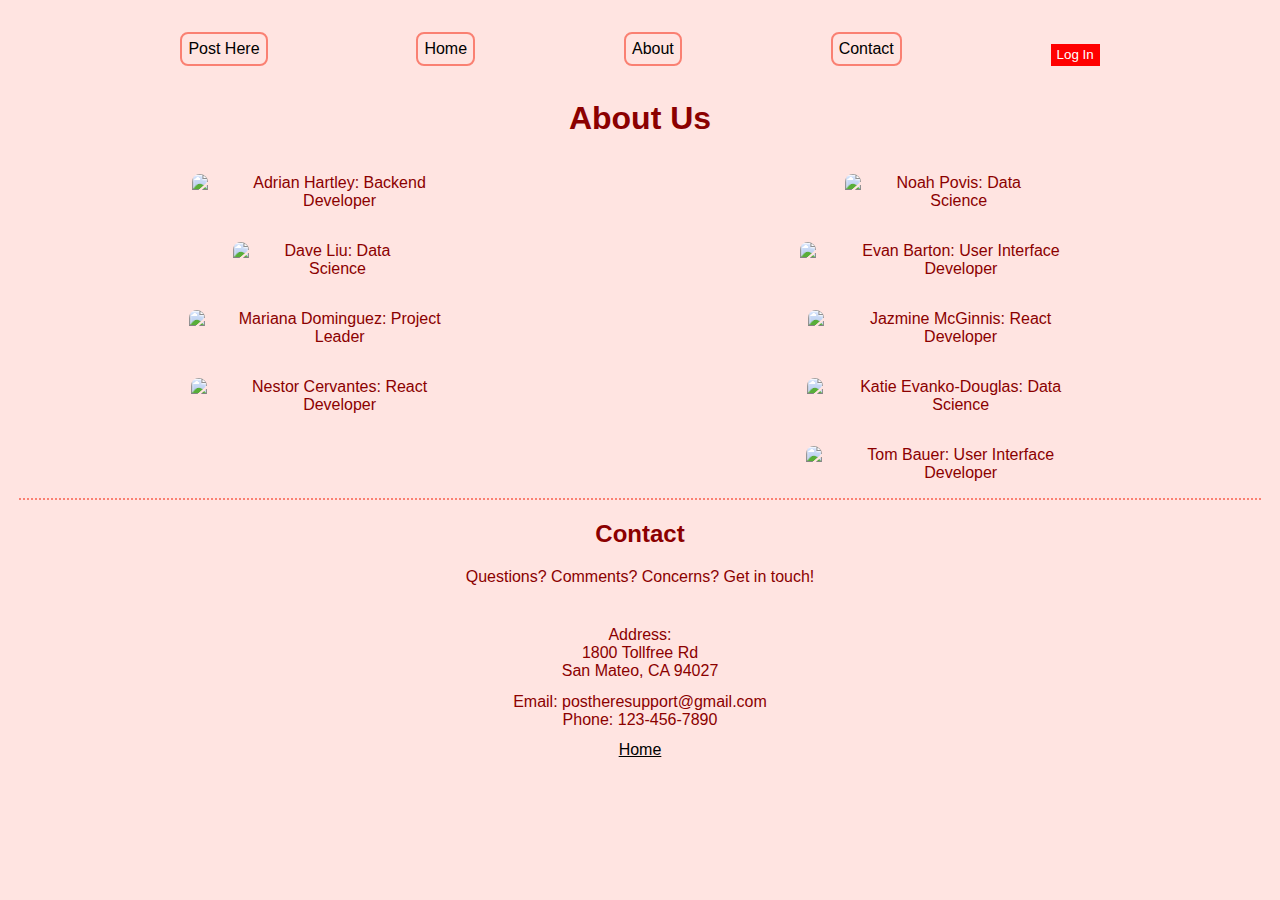
==== commit cdaeda95: "started to replace placeholder text" ====
--- a/about.html
+++ b/about.html
@@ -21,23 +21,23 @@
         <h1>About Us</h1>
             <div class = 'bigContainer'>
                 <div class = 'container1'>
-                    <p><img src='https://ca.slack-edge.com/ESZCHB482-W012X6ZHN2D-10ae51fdcd40-512'>Adrian Hartley: job</p>
-                    <p><img src='https://ca.slack-edge.com/ESZCHB482-W012K5UR96X-38724a739faf-512'>Dave Liu: job</p>
-                    <p><img src ='https://ca.slack-edge.com/ESZCHB482-W012H6MQSS1-3e3a00d49ce2-512'>Mariana Dominguez: job</p>
-                    <p><img src ='https://ca.slack-edge.com/ESZCHB482-W0149M0HSF6-d4dd9f2a08df-512'>Nestor Cervantes: job</p>
+                    <p><img src='https://ca.slack-edge.com/ESZCHB482-W012X6ZHN2D-10ae51fdcd40-512'>Adrian Hartley: Backend Developer</p>
+                    <p><img src='https://ca.slack-edge.com/ESZCHB482-W012K5UR96X-38724a739faf-512'>Dave Liu: Data Science</p>
+                    <p><img src ='https://ca.slack-edge.com/ESZCHB482-W012H6MQSS1-3e3a00d49ce2-512'>Mariana Dominguez: Project Leader</p>
+                    <p><img src ='https://ca.slack-edge.com/ESZCHB482-W0149M0HSF6-d4dd9f2a08df-512'>Nestor Cervantes: React Developer</p>
                 </div>
                 <div class = 'container2'>
-                    <p><img src ='https://ca.slack-edge.com/ESZCHB482-W0138Q41H08-a1e8db060a13-512'>Noah Povis: job </p>
+                    <p><img src ='https://ca.slack-edge.com/ESZCHB482-W0138Q41H08-a1e8db060a13-512'>Noah Povis: Data Science </p>
                     <p><img src ='https://ca.slack-edge.com/ESZCHB482-W015HR76WLW-f0bd72e6ea09-512'>Evan Barton: User Interface Developer </p>
-                    <p><img src ='https://ca.slack-edge.com/ESZCHB482-W0138Q6EX96-1263cd79281e-512'>Jazmine McGinnis: job </p>
-                    <p><img src ='https://ca.slack-edge.com/ESZCHB482-W012QNXJ7TN-f94d090f604f-512'>Katie Evanko-Douglas: job </p>
+                    <p><img src ='https://ca.slack-edge.com/ESZCHB482-W0138Q6EX96-1263cd79281e-512'>Jazmine McGinnis: React Developer </p>
+                    <p><img src ='https://ca.slack-edge.com/ESZCHB482-W012QNXJ7TN-f94d090f604f-512'>Katie Evanko-Douglas: Data Science </p>
                     <p><img src = 'https://ca.slack-edge.com/ESZCHB482-W015P694SUV-84c590ba765c-512'>Tom Bauer: User Interface Developer</p>
                 </div>
             </div>
     </section>
     <section id='contact'>
         <h2>Contact</h2>
-        <p>Lorem ipsum dolor sit amet, consectetur adipiscing elit, sed do eiusmod tempor incididunt ut labore et dolore magna aliqua.</p>
+        <p>Questions? Comments? Concerns? Get in touch!</p>
         <ul>
             <li><ul>Address: 
                 <li>1800 Tollfree Rd</li>
--- a/index.css
+++ b/index.css
@@ -31,6 +31,11 @@
     text-align: center;
     margin:1%;
     padding:.5%;
+}
+
+span.italic{
+    font-style: italic;
+    font-weight: bold;
 }
 
 /* header and a tags */
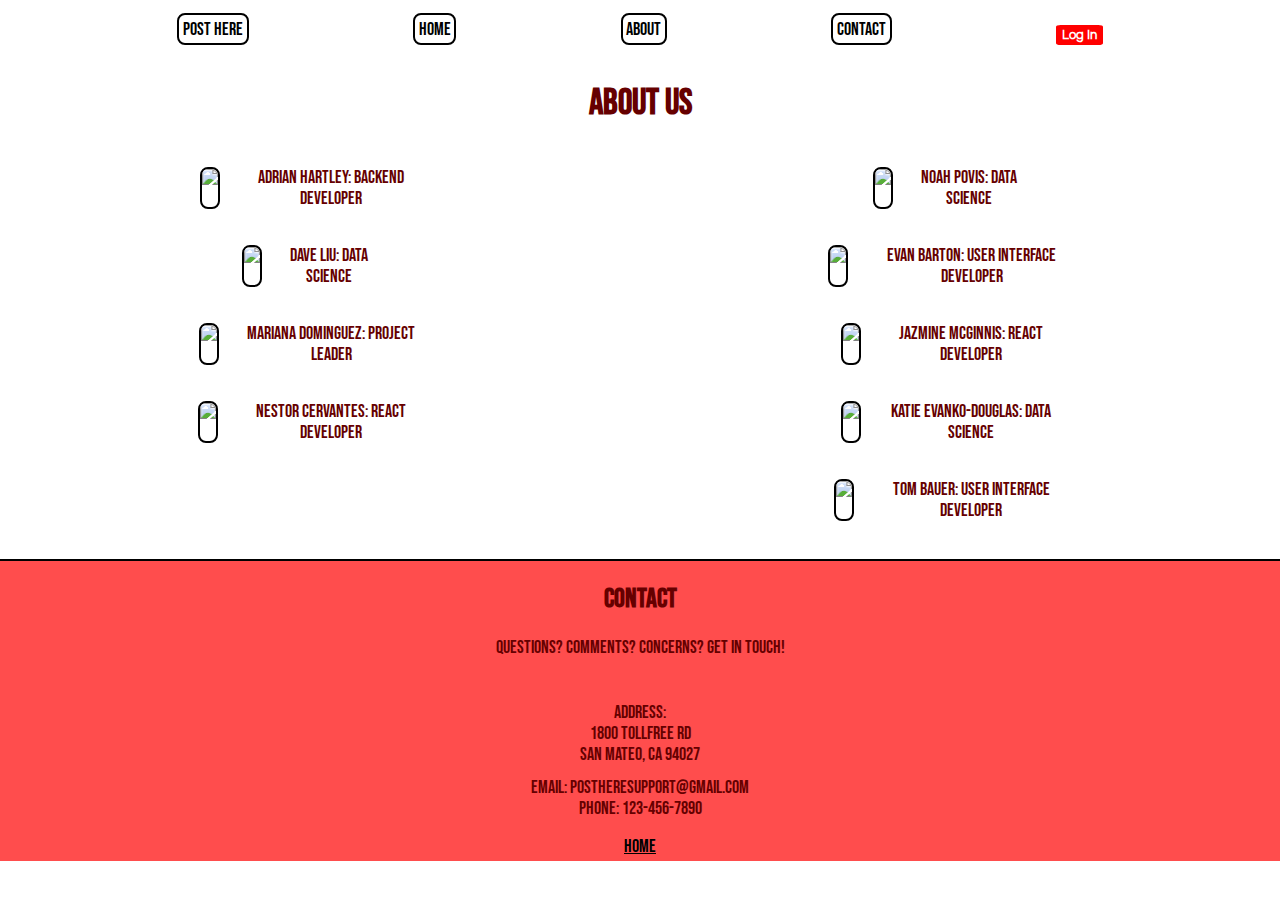
==== commit 540e23b4: "made major style enhancements" ====
--- a/about.html
+++ b/about.html
@@ -4,7 +4,9 @@
         <title>Post Here</title>
 		<meta charset="utf-8" />
 		<meta name="viewport" content="width=device-width, initial-scale=1, user-scalable=no" />
-		<link rel="stylesheet" href="index.css" />
+        <link rel="stylesheet" href="index.css" />
+        <link rel="stylesheet" href="https://fonts.googleapis.com/css?family=Bebas+Neue">
+        <link rel="stylesheet" href="https://fonts.googleapis.com/css?family=Questrial">
 		<noscript><link rel="stylesheet" href="assets/css/noscript.css" /></noscript>
     </head>
 <body>
--- a/index.css
+++ b/index.css
@@ -23,14 +23,14 @@
     scroll-behavior: smooth;
 }
 
+
 /* body */
 body{
-    color: darkred;
-    background-color: mistyrose;
-    font-family: Helvetica;
+    color: #660000;
+    background-color: white;
+    font-family: Bebas Neue;
     text-align: center;
-    margin:1%;
-    padding:.5%;
+    font-size: large;
 }
 
 span.italic{
@@ -38,36 +38,10 @@
     font-weight: bold;
 }
 
-/* header and a tags */
-header nav{
-    display: flex;
-    justify-content: space-evenly;
-    padding:1%;
-}
-
-a{
-    color: black;
-    border: 2px solid salmon;
-    border-radius: 8px;
-    padding:0.5%;
-    text-decoration: none;
-}
-
-a:hover{
-    background-color: gainsboro;
-    transition: .3s;
-}
-
-button{
-    background-color: red;
-    border: none;
-    color:white;
-    margin-top:1%;
-    font-family: arial;
-}
-
 #home{
-    border-bottom: 2px dotted salmon;
+    background-color: #ff4d4d;
+    border-bottom: 2px solid black;
+    border-top: 2px solid black;
 }
 
 #about{
@@ -75,12 +49,66 @@
 }
 
 #contact{
-    border-top: 2px dotted salmon;
+    margin-top: 1.5%;
+    border-top: 2px solid black;
+    background-color: #ff4d4d;
 }
+
+
+/* header and a tags */
+header nav{
+    display: flex;
+    justify-content: space-evenly;
+    padding: 1%;
+}
+
+a{
+    color: black;
+    border: 2px solid black;
+    border-radius: 8px;
+    padding:0.3%;
+    text-decoration: none;
+}
+
+nav a:hover{
+    background-color: gainsboro;
+    transition: .3s;
+}
+
+#about a:hover{
+    background-color: gainsboro;
+    transition: .3s;
+}
+
+#about p{
+    width:40%;
+    margin:auto;
+    margin-bottom: 1%;
+    margin-top:1%;
+}
+
+button{
+    background-color: red;
+    border: black;
+    border-radius:10%;
+    color:white;
+    margin-top:1%;
+    font-family: questrial;
+    font-weight:bold;
+}
+
+button:active {
+    background-color: darkred;
+    box-shadow: 0 1px #666;
+    transform: translateY(2px);
+  }
+
+
 /* images */
 
 img{
     border-radius:8px;
+    border:2px solid black;
 }
 
 /* contact */
@@ -118,6 +146,16 @@
     text-decoration-line: underline;
 }
 
+
+footer{
+    background-color:#ff4d4d;
+    display:flex;
+    flex-direction: column;
+    align-content: flex-end;
+    align-items: center;
+}
+
+
 @media (max-width:500px){
     header nav{
         display: flex;
@@ -127,7 +165,7 @@
     a{
         width: 20%;
         border: none;
-        border: 2px solid salmon;
+        border: 2px solid black;
         margin:.5%;
     }
     img{
@@ -142,4 +180,19 @@
         padding:1%;
         width:20%;
     }
+
+    button:hover{
+        background-color:darkred;
+        transition:.15s;
+    }
+
+    #about p{
+        width: 100%;
+        margin-bottom:2%;
+    }
+
+    #contact{
+        margin-top: 5%;
+    }
+
 }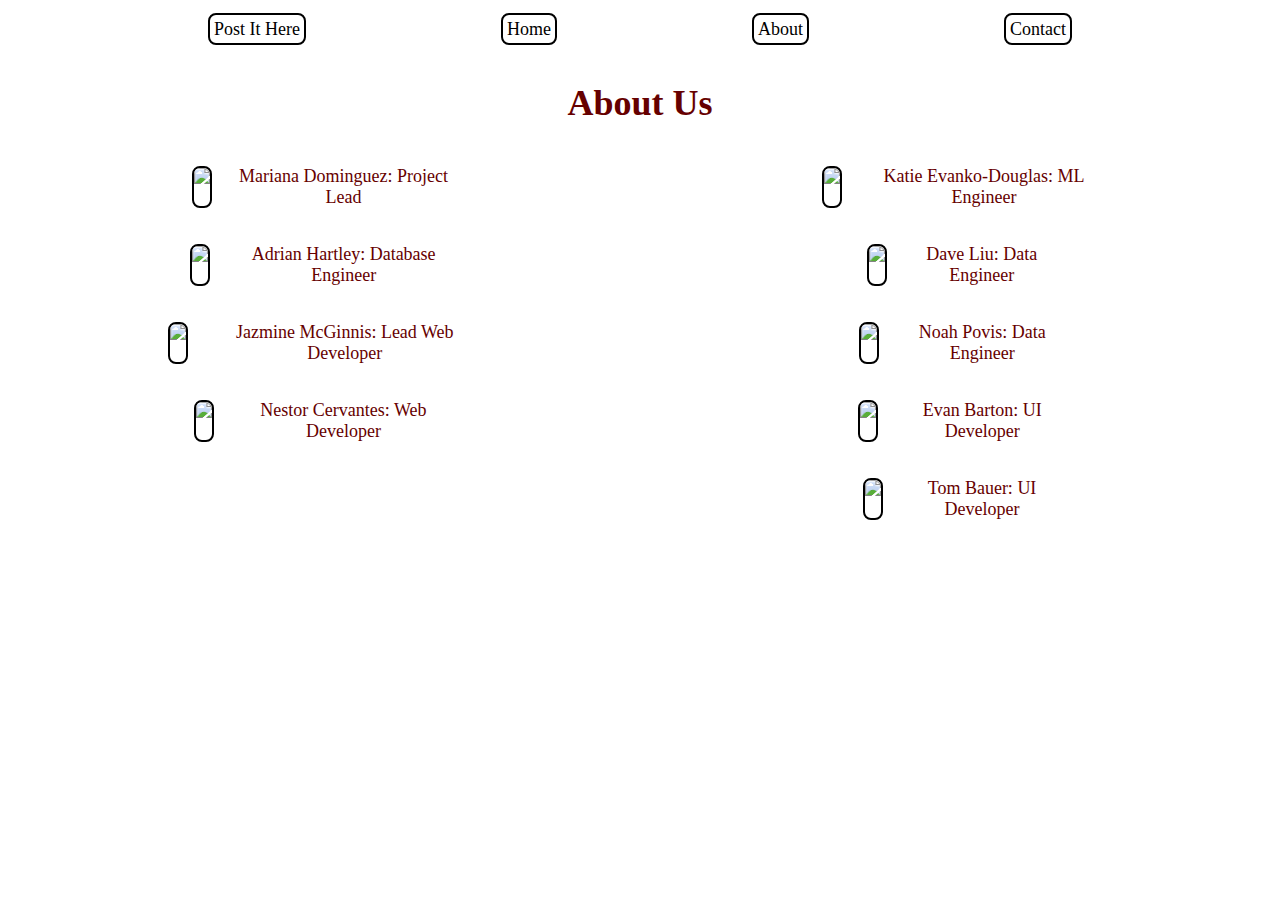
==== commit 6e97d149: "Rename about1.html to about.html" ====
--- a/about.html
+++ b/about.html
@@ -1,57 +1,39 @@
-<!DOCTYPE html>
 <html>
     <head>
-        <title>Post Here</title>
-		<meta charset="utf-8" />
-		<meta name="viewport" content="width=device-width, initial-scale=1, user-scalable=no" />
-        <link rel="stylesheet" href="index.css" />
-        <link rel="stylesheet" href="https://fonts.googleapis.com/css?family=Bebas+Neue">
-        <link rel="stylesheet" href="https://fonts.googleapis.com/css?family=Questrial">
-		<noscript><link rel="stylesheet" href="assets/css/noscript.css" /></noscript>
+        <title>Post It Here</title>
+                <meta charset="utf-8" />
+                <meta name="viewport" content="width=device-width, initial-scale=1, user-scalable=no" />
+                <link rel="stylesheet" href="index.css" />
+                <noscript><link rel="stylesheet" href="assets/css/noscript.css" /></noscript>
     </head>
 <body>
     <header>
         <nav>
-            <a href='index.html' class = 'title'>Post Here</a>
-            <a href='index.html'>Home</a>
+            <a href='index1.html' class = 'title'>Post It Here</a>
+            <a href='index1.html'>Home</a>
             <a href='#about2'>About</a>
-            <a href='#contact'>Contact</a>
-            <button onclick="document.location='about.html'">Log In</button>
+            <a href='index1.html'>Contact</a>
         </nav>
     </header>
     <section id='about2'>
         <h1>About Us</h1>
             <div class = 'bigContainer'>
                 <div class = 'container1'>
-                    <p><img src='https://ca.slack-edge.com/ESZCHB482-W012X6ZHN2D-10ae51fdcd40-512'>Adrian Hartley: Backend Developer</p>
-                    <p><img src='https://ca.slack-edge.com/ESZCHB482-W012K5UR96X-38724a739faf-512'>Dave Liu: Data Science</p>
-                    <p><img src ='https://ca.slack-edge.com/ESZCHB482-W012H6MQSS1-3e3a00d49ce2-512'>Mariana Dominguez: Project Leader</p>
-                    <p><img src ='https://ca.slack-edge.com/ESZCHB482-W0149M0HSF6-d4dd9f2a08df-512'>Nestor Cervantes: React Developer</p>
+                    <p><img src ='https://ca.slack-edge.com/ESZCHB482-W012H6MQSS1-3e3a00d49ce2-512'>Mariana Dominguez: Project Lead</p>
+                    <p><img src='https://ca.slack-edge.com/ESZCHB482-W012X6ZHN2D-10ae51fdcd40-512'>Adrian Hartley: Database Engineer </p>
+                    <p><img src ='https://ca.slack-edge.com/ESZCHB482-W0138Q6EX96-1263cd79281e-512'>Jazmine McGinnis: Lead Web Developer </p>
+                    <p><img src ='https://ca.slack-edge.com/ESZCHB482-W0149M0HSF6-d4dd9f2a08df-512'>Nestor Cervantes: Web Developer</p>
+
                 </div>
                 <div class = 'container2'>
-                    <p><img src ='https://ca.slack-edge.com/ESZCHB482-W0138Q41H08-a1e8db060a13-512'>Noah Povis: Data Science </p>
-                    <p><img src ='https://ca.slack-edge.com/ESZCHB482-W015HR76WLW-f0bd72e6ea09-512'>Evan Barton: User Interface Developer </p>
-                    <p><img src ='https://ca.slack-edge.com/ESZCHB482-W0138Q6EX96-1263cd79281e-512'>Jazmine McGinnis: React Developer </p>
-                    <p><img src ='https://ca.slack-edge.com/ESZCHB482-W012QNXJ7TN-f94d090f604f-512'>Katie Evanko-Douglas: Data Science </p>
-                    <p><img src = 'https://ca.slack-edge.com/ESZCHB482-W015P694SUV-84c590ba765c-512'>Tom Bauer: User Interface Developer</p>
+                    <p><img src ='https://ca.slack-edge.com/ESZCHB482-W012QNXJ7TN-f94d090f604f-512'>Katie Evanko-Douglas: ML Engineer </p>
+                    <p><img src='https://ca.slack-edge.com/ESZCHB482-W012K5UR96X-38724a739faf-512'>Dave Liu: Data Engineer</p>
+                    <p><img src ='https://ca.slack-edge.com/ESZCHB482-W0138Q41H08-a1e8db060a13-512'>Noah Povis: Data Engineer </p>
+                    <p><img src ='https://ca.slack-edge.com/ESZCHB482-W015HR76WLW-f0bd72e6ea09-512'>Evan Barton: UI Developer </p>
+                    <p><img src = 'https://ca.slack-edge.com/ESZCHB482-W015P694SUV-84c590ba765c-512'>Tom Bauer: UI Developer</p>
                 </div>
             </div>
     </section>
-    <section id='contact'>
-        <h2>Contact</h2>
-        <p>Questions? Comments? Concerns? Get in touch!</p>
-        <ul>
-            <li><ul>Address: 
-                <li>1800 Tollfree Rd</li>
-                <li>San Mateo, CA 94027</li>
-                </ul></li>
-            <li>Email: postheresupport@gmail.com</li>
-            <li>Phone: 123-456-7890</li>
-        </ul>
-    </section>
-    <footer>
-        <a href='index.html'>Home</a>
-    </footer>
 
 </body>
-</html>+</html>
--- a/index.css
+++ b/index.css
@@ -75,6 +75,26 @@
     transition: .3s;
 }
 
+button{
+    color: black;
+    background-color: white;
+    border: 2px solid black;
+    border-radius: 8px;
+    text-decoration: none;
+    font-family: bebas neue;
+    font-size: large;
+}
+
+button:active {
+    box-shadow: 0 1px #666;
+    transform: translateY(2px);
+}
+
+button:hover{
+    background-color: gainsboro;
+    transition: .3s;
+}
+
 #about a:hover{
     background-color: gainsboro;
     transition: .3s;
@@ -87,21 +107,7 @@
     margin-top:1%;
 }
 
-button{
-    background-color: red;
-    border: black;
-    border-radius:10%;
-    color:white;
-    margin-top:1%;
-    font-family: questrial;
-    font-weight:bold;
-}
-
-button:active {
-    background-color: darkred;
-    box-shadow: 0 1px #666;
-    transform: translateY(2px);
-  }
+
 
 
 /* images */
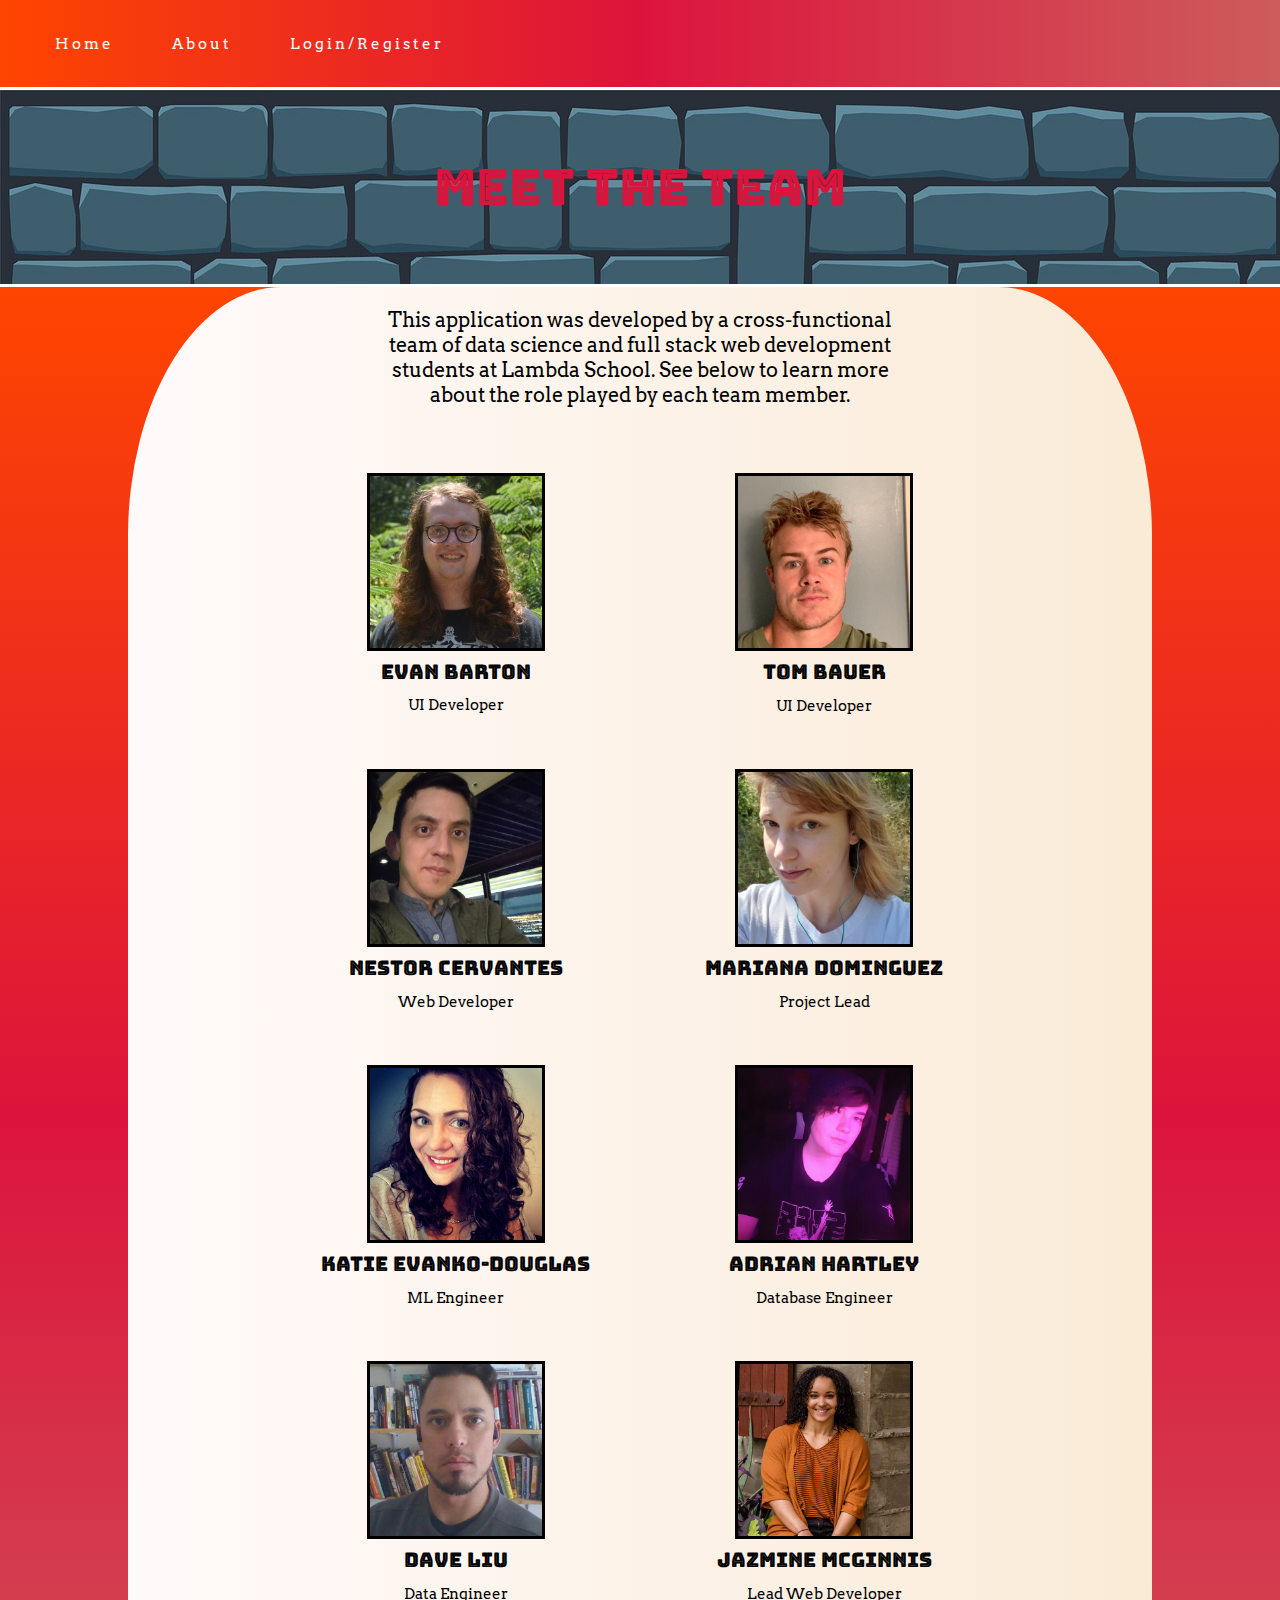
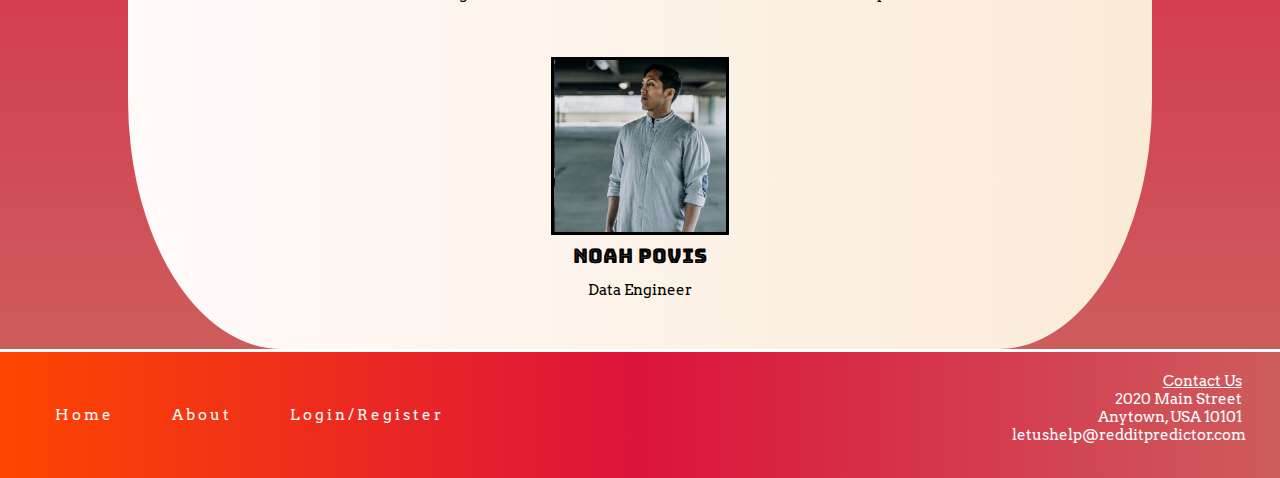
==== commit 15f5a341: "Just making minor tweaks at this stage." ====
--- a/about.html
+++ b/about.html
@@ -1,39 +1,101 @@
-<html>
-    <head>
-        <title>Post It Here</title>
-                <meta charset="utf-8" />
-                <meta name="viewport" content="width=device-width, initial-scale=1, user-scalable=no" />
-                <link rel="stylesheet" href="index.css" />
-                <noscript><link rel="stylesheet" href="assets/css/noscript.css" /></noscript>
-    </head>
+<!DOCTYPE html>
+<html lang="en">
+<head>
+    <meta charset="UTF-8">
+    <meta name="viewport" content="width=device-width, initial-scale=1.0">
+    <title>Document</title>
+    <link rel="stylesheet" href="index.css">
+</head>
 <body>
     <header>
         <nav>
-            <a href='index1.html' class = 'title'>Post It Here</a>
-            <a href='index1.html'>Home</a>
-            <a href='#about2'>About</a>
-            <a href='index1.html'>Contact</a>
+            <a href="index.html">Home</a>
+            <a href="about.html">About</a>
+            <a href="https://front-end-ten-eta.vercel.app/signUp">Login/Register</a>
         </nav>
     </header>
-    <section id='about2'>
-        <h1>About Us</h1>
-            <div class = 'bigContainer'>
-                <div class = 'container1'>
-                    <p><img src ='https://ca.slack-edge.com/ESZCHB482-W012H6MQSS1-3e3a00d49ce2-512'>Mariana Dominguez: Project Lead</p>
-                    <p><img src='https://ca.slack-edge.com/ESZCHB482-W012X6ZHN2D-10ae51fdcd40-512'>Adrian Hartley: Database Engineer </p>
-                    <p><img src ='https://ca.slack-edge.com/ESZCHB482-W0138Q6EX96-1263cd79281e-512'>Jazmine McGinnis: Lead Web Developer </p>
-                    <p><img src ='https://ca.slack-edge.com/ESZCHB482-W0149M0HSF6-d4dd9f2a08df-512'>Nestor Cervantes: Web Developer</p>
+    <section>
+        <div class='about-title'>
+            <h1>Meet the Team</h1>
+        </div>
+    </section>
 
-                </div>
-                <div class = 'container2'>
-                    <p><img src ='https://ca.slack-edge.com/ESZCHB482-W012QNXJ7TN-f94d090f604f-512'>Katie Evanko-Douglas: ML Engineer </p>
-                    <p><img src='https://ca.slack-edge.com/ESZCHB482-W012K5UR96X-38724a739faf-512'>Dave Liu: Data Engineer</p>
-                    <p><img src ='https://ca.slack-edge.com/ESZCHB482-W0138Q41H08-a1e8db060a13-512'>Noah Povis: Data Engineer </p>
-                    <p><img src ='https://ca.slack-edge.com/ESZCHB482-W015HR76WLW-f0bd72e6ea09-512'>Evan Barton: UI Developer </p>
-                    <p><img src = 'https://ca.slack-edge.com/ESZCHB482-W015P694SUV-84c590ba765c-512'>Tom Bauer: UI Developer</p>
+    <section>
+        <div class='feature-wrapper'>
+            <div class="team-section">
+                <p>
+                    This application was developed by a cross-functional team of data science and full stack web development students at Lambda School. 
+                    See below to learn more about the role played by each team member.
+                </p>
+                <div class="team-boxes">
+                    <div>
+                        <img src="Design/evanB.jpg">
+                        <h3>Evan Barton</h3>
+                        <p>UI Developer</p>
+                    </div>
+                    <div>
+                        <img src="Design/tom.jpg">
+                        <h3>Tom Bauer</h3>
+                        <p>UI Developer</p>
+                    </div>
+                    <div>
+                        <img src="Design/nestorcervantes.jpg">
+                        <h3>Nestor Cervantes</h3>
+                        <p>Web Developer</p>
+                    </div>
+                    <div>
+                        <img src="Design/maridominguez.jpg">
+                        <h3>Mariana Dominguez</h3>
+                        <p>Project Lead</p>
+                    </div>
+                    <div>
+                        <img src="Design/katieevanko.png">
+                        <h3>Katie Evanko-Douglas</h3>
+                        <p>ML Engineer</p>
+                    </div>
+                    <div>
+                        <img src="Design/adrianhartley.jpg">
+                        <h3>Adrian Hartley</h3>
+                        <p>Database Engineer</p>
+                    </div>
+                    <div>
+                        <img src="Design/daveliu.jpg">
+                        <h3>Dave Liu</h3>
+                        <p>Data Engineer</p>
+                    </div>
+                    <div>
+                        <img src="Design/jazminemcg.jpg">
+                        <h3>Jazmine McGinnis</h3>
+                        <p>Lead Web Developer</p>
+                    </div>
+                    <div>
+                        <img src="Design/noahpovis.png">
+                        <h3>Noah Povis</h3>
+                        <p>Data Engineer</p>
+                    </div>
+                    
                 </div>
             </div>
+        </div>
     </section>
 
+    <footer>
+        <nav>
+            <a href="index.html">Home</a>
+            <a href='about.html'>About</a>
+            <a href="https://front-end-ten-eta.vercel.app/signUp">Login/Register</a>
+        </nav>
+
+        <div class='contact'>
+            <h3>Contact Us</h3>
+            <ul>
+                <li>2020 Main Street</li>
+                <li>Anytown, USA 10101</li>
+                <li><a href="mailto:letushelp@redditpredictor.com">letushelp@redditpredictor.com</a></li>
+        </div>
+
+    </footer>
+
+
 </body>
-</html>
+</html>--- a/index.css
+++ b/index.css
@@ -1,204 +1,300 @@
-html, body, div, span, applet, object, iframe, blockquote, pre,
-a, abbr, acronym, address, big, cite, code,
-del, dfn, em, img, ins, kbd, q, s, samp,
-small, strike, strong, sub, sup, tt, var,
+@import url('https://fonts.googleapis.com/css2?family=Arvo&family=Bungee+Inline&display=swap');
+
+
+body, div, span, object, 
+h1, h2, h3, h4, h5, h6, p,
+a, address, code,
+del, dfn, em, img, var,
 b, u, i, center,
 dl, dt, dd, ol, ul, li,
-fieldset, form, label, legend,
-table, caption, tbody, tfoot, thead, tr, th, td,
-article, aside, canvas, details, embed, 
-figure, figcaption, footer, header, hgroup, 
-menu, nav, output, ruby, section, summary,
-time, mark, audio, video {
+ footer, header, hgroup, 
+menu, nav, output, section {
 	margin: 0;
 	padding: 0;
-	border: 0;
 	font-size: 100%;
 	font: inherit;
-	vertical-align: baseline;
-}
-
-
-html{
-    scroll-behavior: smooth;
-}
-
-
-/* body */
-body{
-    color: #660000;
-    background-color: white;
-    font-family: Bebas Neue;
-    text-align: center;
-    font-size: large;
-}
-
-span.italic{
-    font-style: italic;
-    font-weight: bold;
-}
-
-#home{
-    background-color: #ff4d4d;
-    border-bottom: 2px solid black;
-    border-top: 2px solid black;
-}
-
-#about{
-    margin-bottom: 2%;
-}
-
-#contact{
-    margin-top: 1.5%;
-    border-top: 2px solid black;
-    background-color: #ff4d4d;
-}
-
-
-/* header and a tags */
-header nav{
-    display: flex;
-    justify-content: space-evenly;
-    padding: 1%;
-}
-
-a{
-    color: black;
-    border: 2px solid black;
-    border-radius: 8px;
-    padding:0.3%;
-    text-decoration: none;
+    vertical-align: baseline;
+    max-width: 100%;
+
+}
+
+html {
+	font-size: 62.5%;
+	
+}
+
+*{
+font-family: 'Arvo', serif;
+/* border: 1px solid grey; */
+
+}
+
+header {
+	display: flex;
+	background-image: linear-gradient(to right,orangered, crimson, indianred);
+	border-bottom: 3px solid white;
+}
+
+footer {
+	display: flex;
+	justify-content: space-between;
+	background-image: linear-gradient(to right, orangered, crimson, indianred);
+	padding: 1.5% 0;
+}
+
+nav {
+	display: flex;
+	justify-content: space-around;
+	width: 35%;
+	padding: 2%;
+	
+}
+
+nav a{
+	letter-spacing: 3px;
+}
+
+a {
+	color: white;
+	padding: 2%;
+	text-decoration: none;
+	font-size: 1.5rem;
+	
 }
 
 nav a:hover{
-    background-color: gainsboro;
-    transition: .3s;
-}
-
-button{
-    color: black;
-    background-color: white;
-    border: 2px solid black;
-    border-radius: 8px;
-    text-decoration: none;
-    font-family: bebas neue;
-    font-size: large;
-}
-
-button:active {
-    box-shadow: 0 1px #666;
-    transform: translateY(2px);
-}
-
-button:hover{
-    background-color: gainsboro;
-    transition: .3s;
-}
-
-#about a:hover{
-    background-color: gainsboro;
-    transition: .3s;
-}
-
-#about p{
-    width:40%;
-    margin:auto;
-    margin-bottom: 1%;
-    margin-top:1%;
-}
-
-
-
-
-/* images */
-
-img{
-    border-radius:8px;
-    border:2px solid black;
-}
-
-/* contact */
-
-ul{
-    padding:1%;
-    list-style: none;
-}
-
-/* about page */
-
-#about2 img{
-    margin-right: 5%;
-    max-width: 35%;
-}
-
-#about2 p{
-    display: flex;
-    justify-content: start;
-}
-
-.bigContainer{
-    display: flex;
-    justify-content: space-around;
-}
-
-.container1, .container2{
-    display: flex;
-    flex-direction: column;
-    align-items: center;
-}
-
-footer a{
-    border:none;
-    text-decoration-line: underline;
-}
-
-
-footer{
-    background-color:#ff4d4d;
-    display:flex;
-    flex-direction: column;
-    align-content: flex-end;
-    align-items: center;
-}
-
-
-@media (max-width:500px){
-    header nav{
-        display: flex;
-        flex-direction:column ; 
-        align-items: center;
-    }
-    a{
-        width: 20%;
-        border: none;
-        border: 2px solid black;
-        margin:.5%;
-    }
-    img{
-        max-width: 100%;
-    }
-    .bigContainer{
-        display: flex;
-        flex-direction: column;
-    }
-
-    button{
-        padding:1%;
-        width:20%;
-    }
-
-    button:hover{
-        background-color:darkred;
-        transition:.15s;
-    }
-
-    #about p{
-        width: 100%;
-        margin-bottom:2%;
-    }
-
-    #contact{
-        margin-top: 5%;
-    }
+	text-decoration: underline;
+	letter-spacing: 4px;
+}
+
+.intro {
+	display: flex;
+	flex-flow: column wrap;
+	text-align: center;
+	align-items: center;
+	padding: 3%;
+	background-image: url('Design/brick-4956032_1920.jpg');
+}
+
+.intro h1 {
+	margin: 2% 0;
+	padding: 2%;
+	font-size: 5rem;
+	font-family: 'Bungee Inline', cursive;
+	color: crimson;
+	
+}
+
+.intro img {
+	width: 5%;
+}
+
+.feature-wrapper{
+	background-image: linear-gradient(to bottom, orangered, crimson, indianred);
+	border-bottom: 3px solid white;
+	border-top: 3px solid white;
+}
+
+.panels {
+	display: flex;
+	flex-flow: column wrap;
+	justify-content: space-around;
+	align-items: center;
+	background-image: linear-gradient(to right, snow, antiquewhite);
+	border-top: 3px solid white;
+	width: 80%;
+	margin: auto;
+	border-radius: 15%;
+
+}
+
+.panels div {
+	margin: 1.5% 0;
+	padding: 2%;
+	width: 55%;
+	text-align: center;
+}
+
+.panels img {
+	width: 10%;
+}
+
+.panels h3{
+	padding: 1.5% 0;
+	margin-bottom: 2%;
+	font-size: 2.5rem;
+	text-decoration: underline;
+	font-family: 'Bungee Inline', cursive;
+}
+
+.panels p{
+	padding: 1.5% 0;
+	font-size: 2rem;
+}
+
+.contact {
+	display: flex;
+	flex-flow: column wrap;
+	color: white;
+	text-align: right;
+	font-size: 1.5rem;
+	padding: 0 3%;
+	
+}
+
+.contact h3 {
+	text-decoration: underline;
+}
+
+.contact ul {
+	list-style: none;
+}
+
+
+
+/* About Page Specific Styles */
+
+.about-title{
+	display: flex;
+	flex-flow: column wrap;
+	padding: 3% 0;
+	text-align: center;
+	align-items: center;
+	background-image: url('Design/brick-4956032_1920.jpg');
+
+}
+
+.about-title h1{
+	padding: 2% 0;
+	font-size: 5rem;
+	font-family: 'Bungee Inline', cursive;
+	color: crimson;
+}
+
+
+.team-section {
+	display: flex;
+	flex-flow: column wrap;
+	text-align: center;
+	background-image: linear-gradient(to right, snow, antiquewhite);
+	width: 80%;
+	margin: auto;
+	border-radius: 15%;
+}
+
+
+.team-section p {
+	padding: 2% 0;
+	width: 50%;
+	margin: auto;
+	font-size: 2rem;
+
+}
+
+.team-boxes{
+	display: flex;
+	flex-flow: row wrap;
+	padding: 2% 0;
+	width: 80%;
+	margin: auto;
+	justify-content: center;
+
+}
+
+.team-boxes div{
+	margin: 1% 5%;
+	padding: 2% 0;
+	width: 35%;
+	text-align: center;
+}
+
+.team-boxes img {
+	width: 60%;
+	border: 3px solid black;
+}
+
+.team-boxes div h3 {
+	font-size: 2rem;
+	margin: 2% 0;
+	font-family: 'Bungee Inline', cursive;
+}
+
+.team-boxes div p{
+	font-size: 1.5rem;
+	width: 90%;
+}
+
+/* Responsive Design */
+
+@media(max-width:800px) {
+
+
+	header nav {
+		display:flex;
+		/* flex-flow: column wrap; */
+		text-align: center;
+		margin: auto;
+	}
+
+	nav a {
+		margin: 0 6%;
+	}
+
+	.intro img {
+		width: 10%;
+	}
+
+	.intro h1 {
+		font-size: 4rem;
+	}
+
+	.panels{
+		width: 95%;
+	}
+
+	.panels div{
+		width: 75%
+	}
+
+	footer {
+		display: flex;
+		flex-flow: column wrap;
+		text-align: center;
+	
+	}
+
+	footer nav {
+		margin: auto;
+	}
+
+	.contact {
+		margin: auto;
+		font-size: 1rem;
+		text-align: center;
+	}
+
+	.contact a {
+		font-size: 1rem;
+	}
+
+/* About Page Specific */
+
+	.team-section {
+		width: 95%;
+	}
+
+	.team-boxes {
+		display: flex;
+		flex-flow: column wrap;
+		width: 85%;
+	}
+
+	.team-boxes div {
+		width: 80%;
+		margin: auto;
+		margin-bottom: 3%;
+		padding: 3%;
+
+	}
 
 }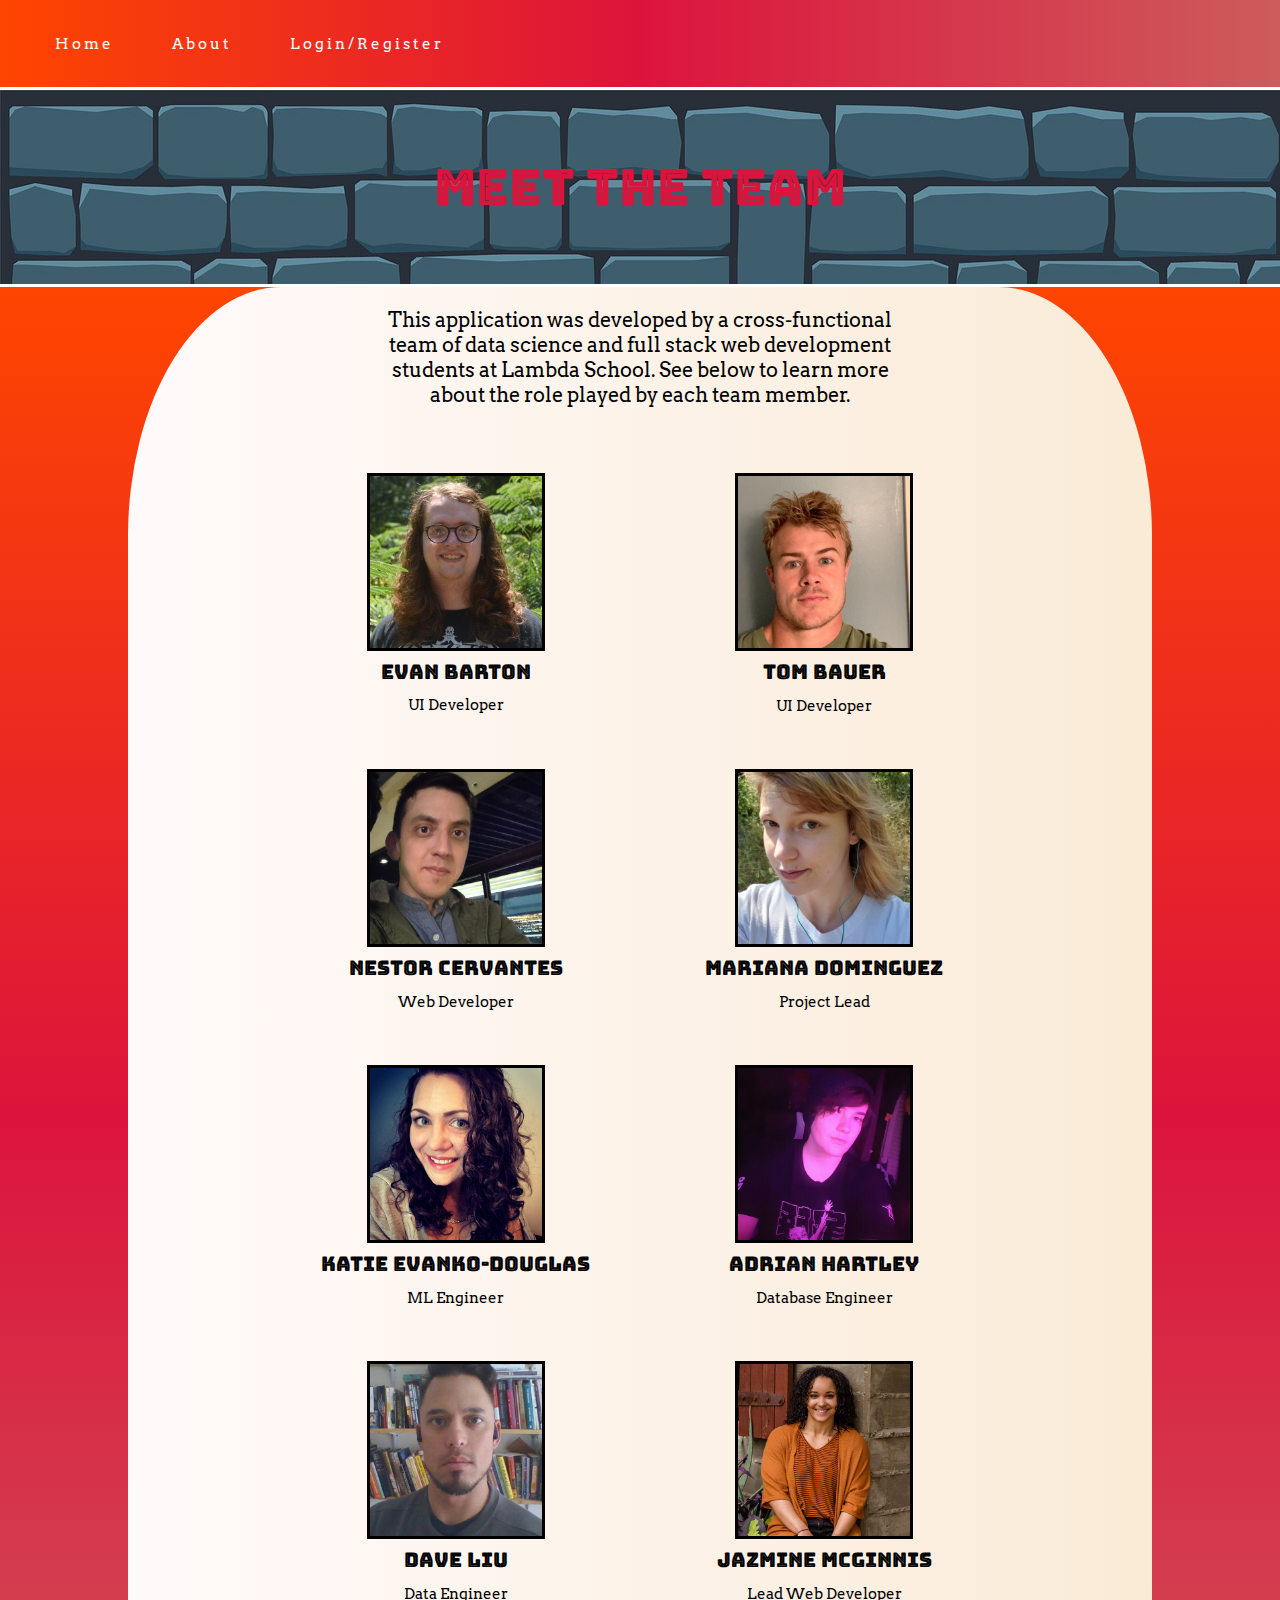
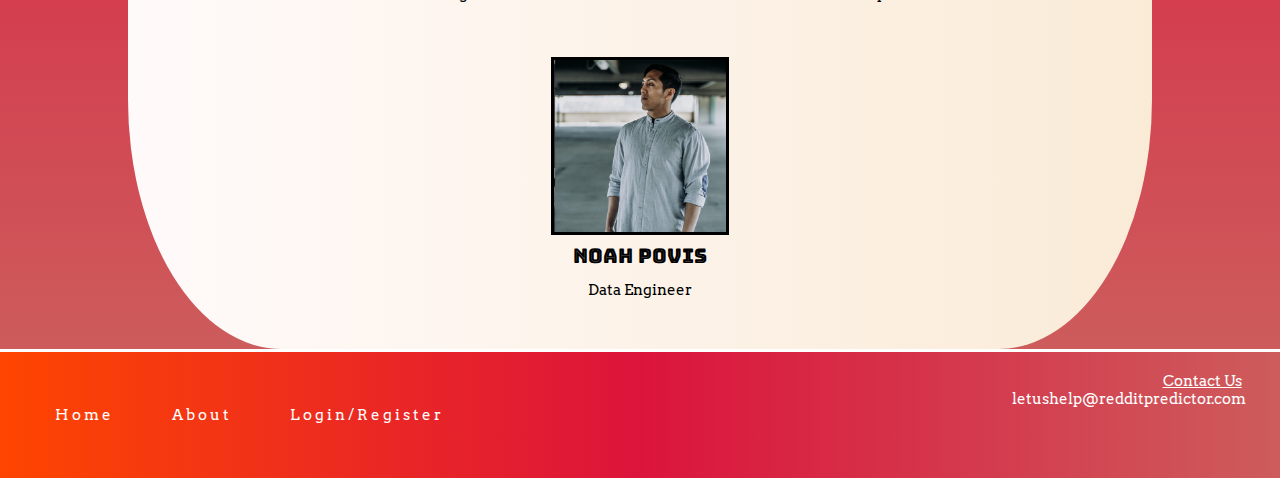
==== commit 939b0d3b: "Changed contact info." ====
--- a/about.html
+++ b/about.html
@@ -89,8 +89,6 @@
         <div class='contact'>
             <h3>Contact Us</h3>
             <ul>
-                <li>2020 Main Street</li>
-                <li>Anytown, USA 10101</li>
                 <li><a href="mailto:letushelp@redditpredictor.com">letushelp@redditpredictor.com</a></li>
         </div>
 
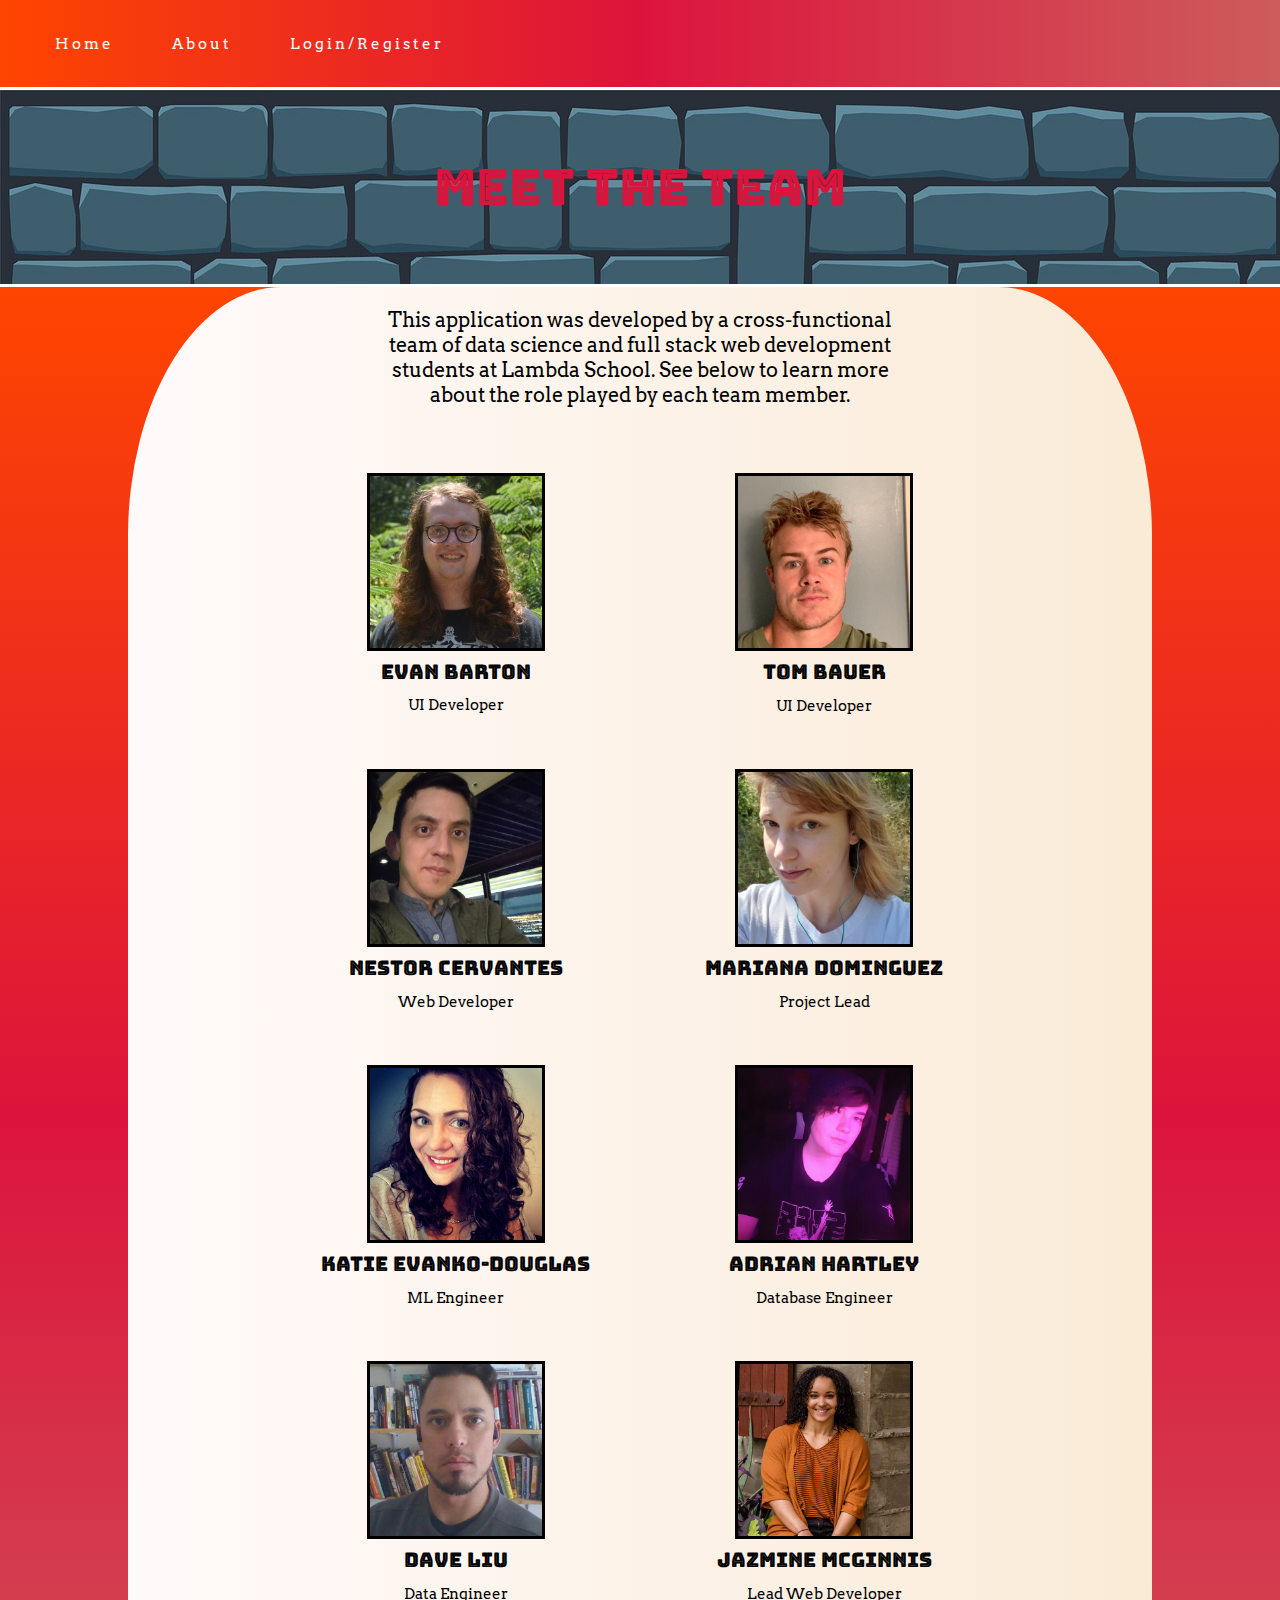
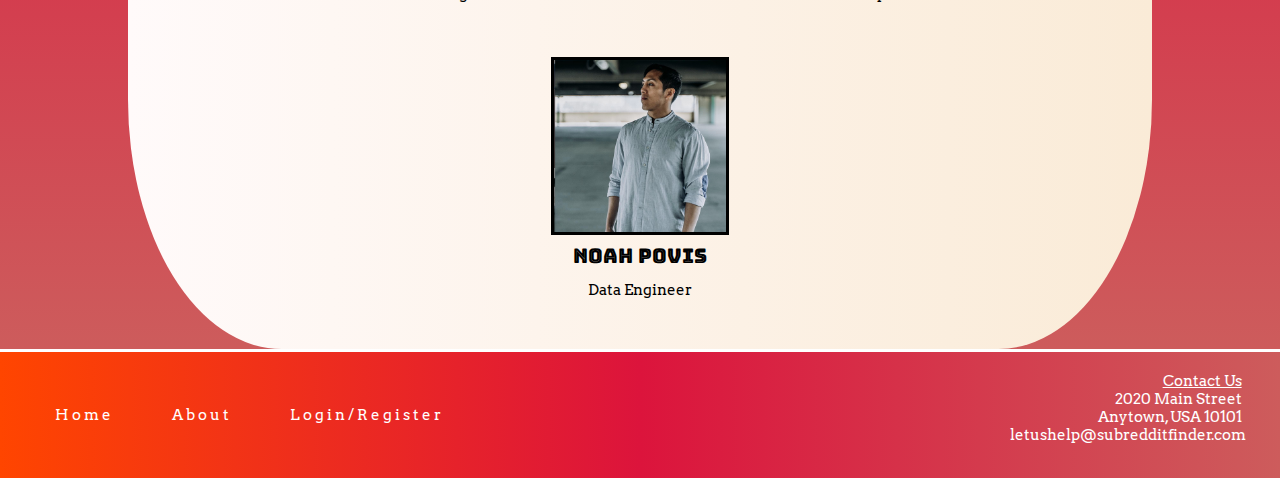
==== commit 20a1fef4: "Done." ====
--- a/about.html
+++ b/about.html
@@ -3,7 +3,7 @@
 <head>
     <meta charset="UTF-8">
     <meta name="viewport" content="width=device-width, initial-scale=1.0">
-    <title>Document</title>
+    <title>Subreddit Finder - About</title>
     <link rel="stylesheet" href="index.css">
 </head>
 <body>
@@ -89,7 +89,9 @@
         <div class='contact'>
             <h3>Contact Us</h3>
             <ul>
-                <li><a href="mailto:letushelp@redditpredictor.com">letushelp@redditpredictor.com</a></li>
+                <li>2020 Main Street</li>
+                <li>Anytown, USA 10101</li>
+                <li><a href="mailto:letushelp@subredditfinder.com">letushelp@subredditfinder.com</a></li>
         </div>
 
     </footer>
--- a/index.css
+++ b/index.css
@@ -26,7 +26,6 @@
 *{
 font-family: 'Arvo', serif;
 /* border: 1px solid grey; */
-
 }
 
 header {
@@ -225,7 +224,8 @@
 }
 
 /* Responsive Design */
-
+/* I realize the rubric asked for a media query at 500px but I found that putting it at 800 made everything below that work
+as I wanted and made transitions in screen size go smoothly as well. */
 @media(max-width:800px) {
 
 
